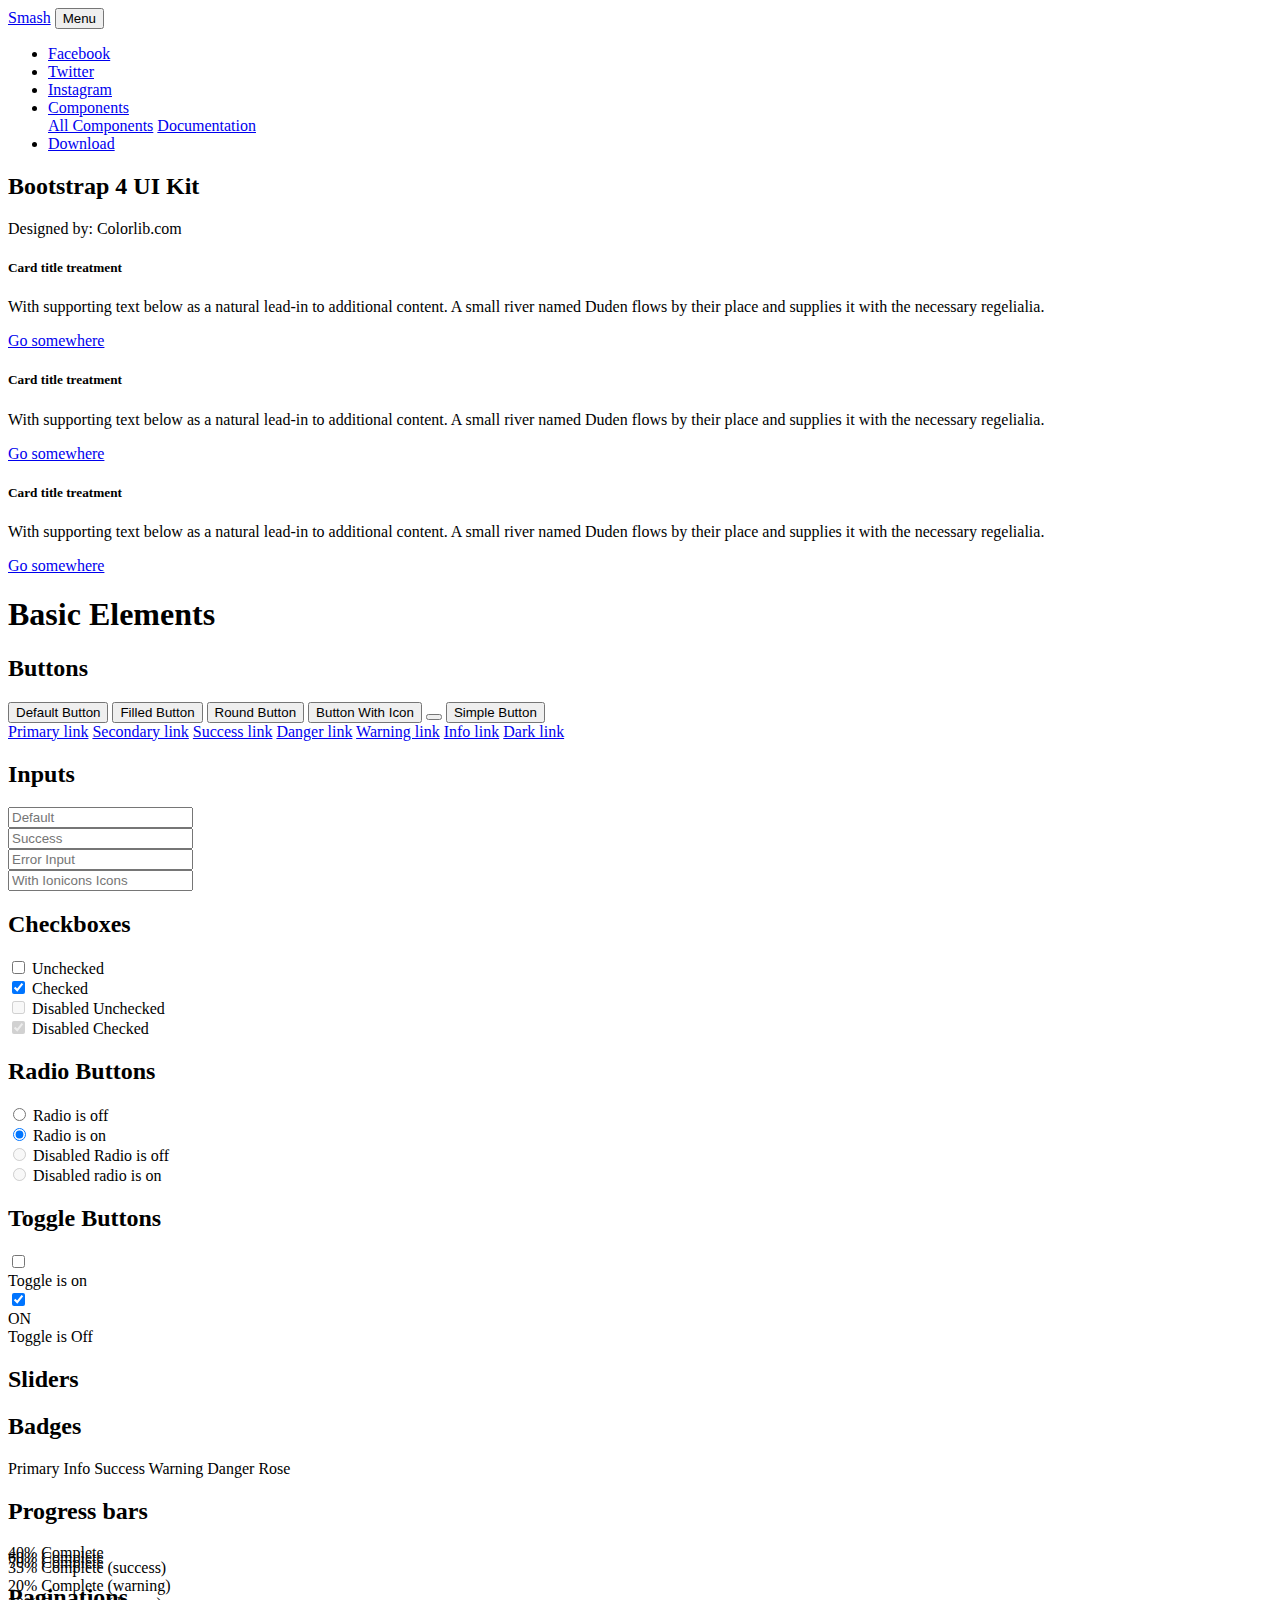
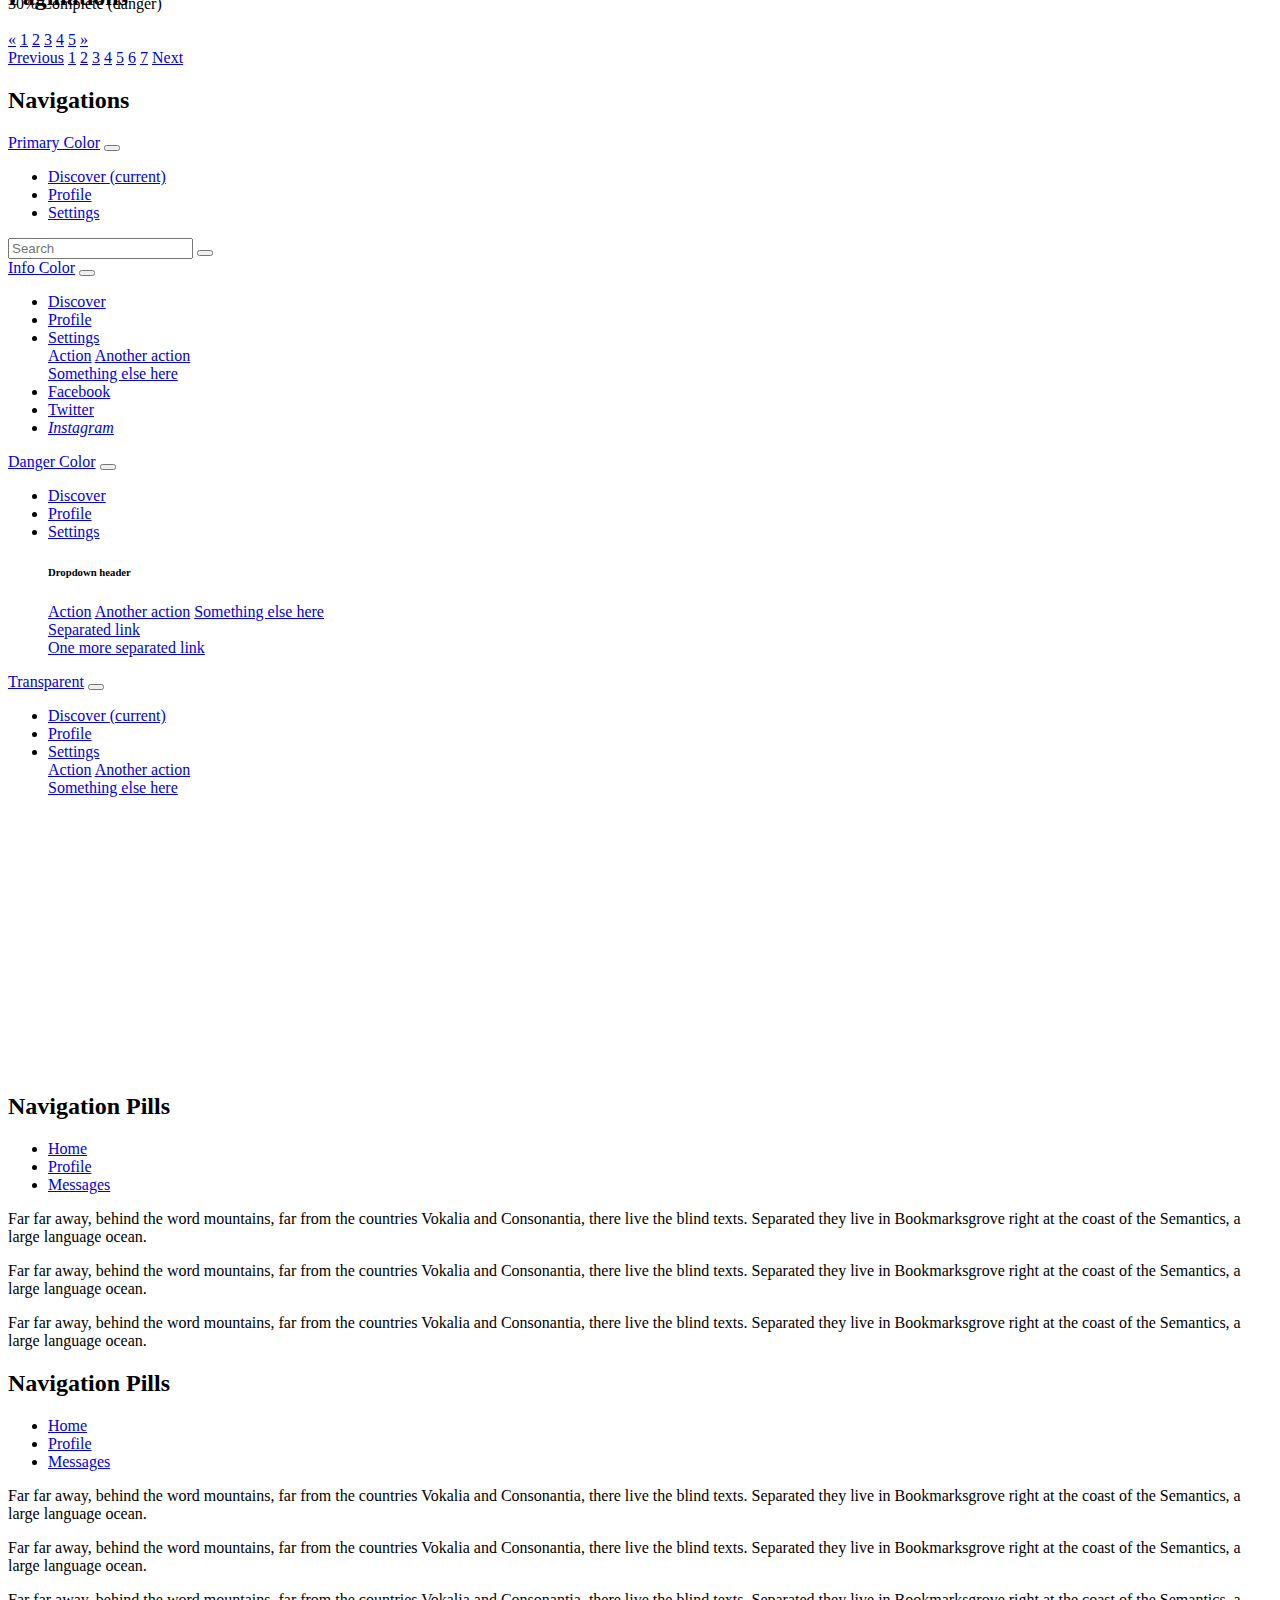
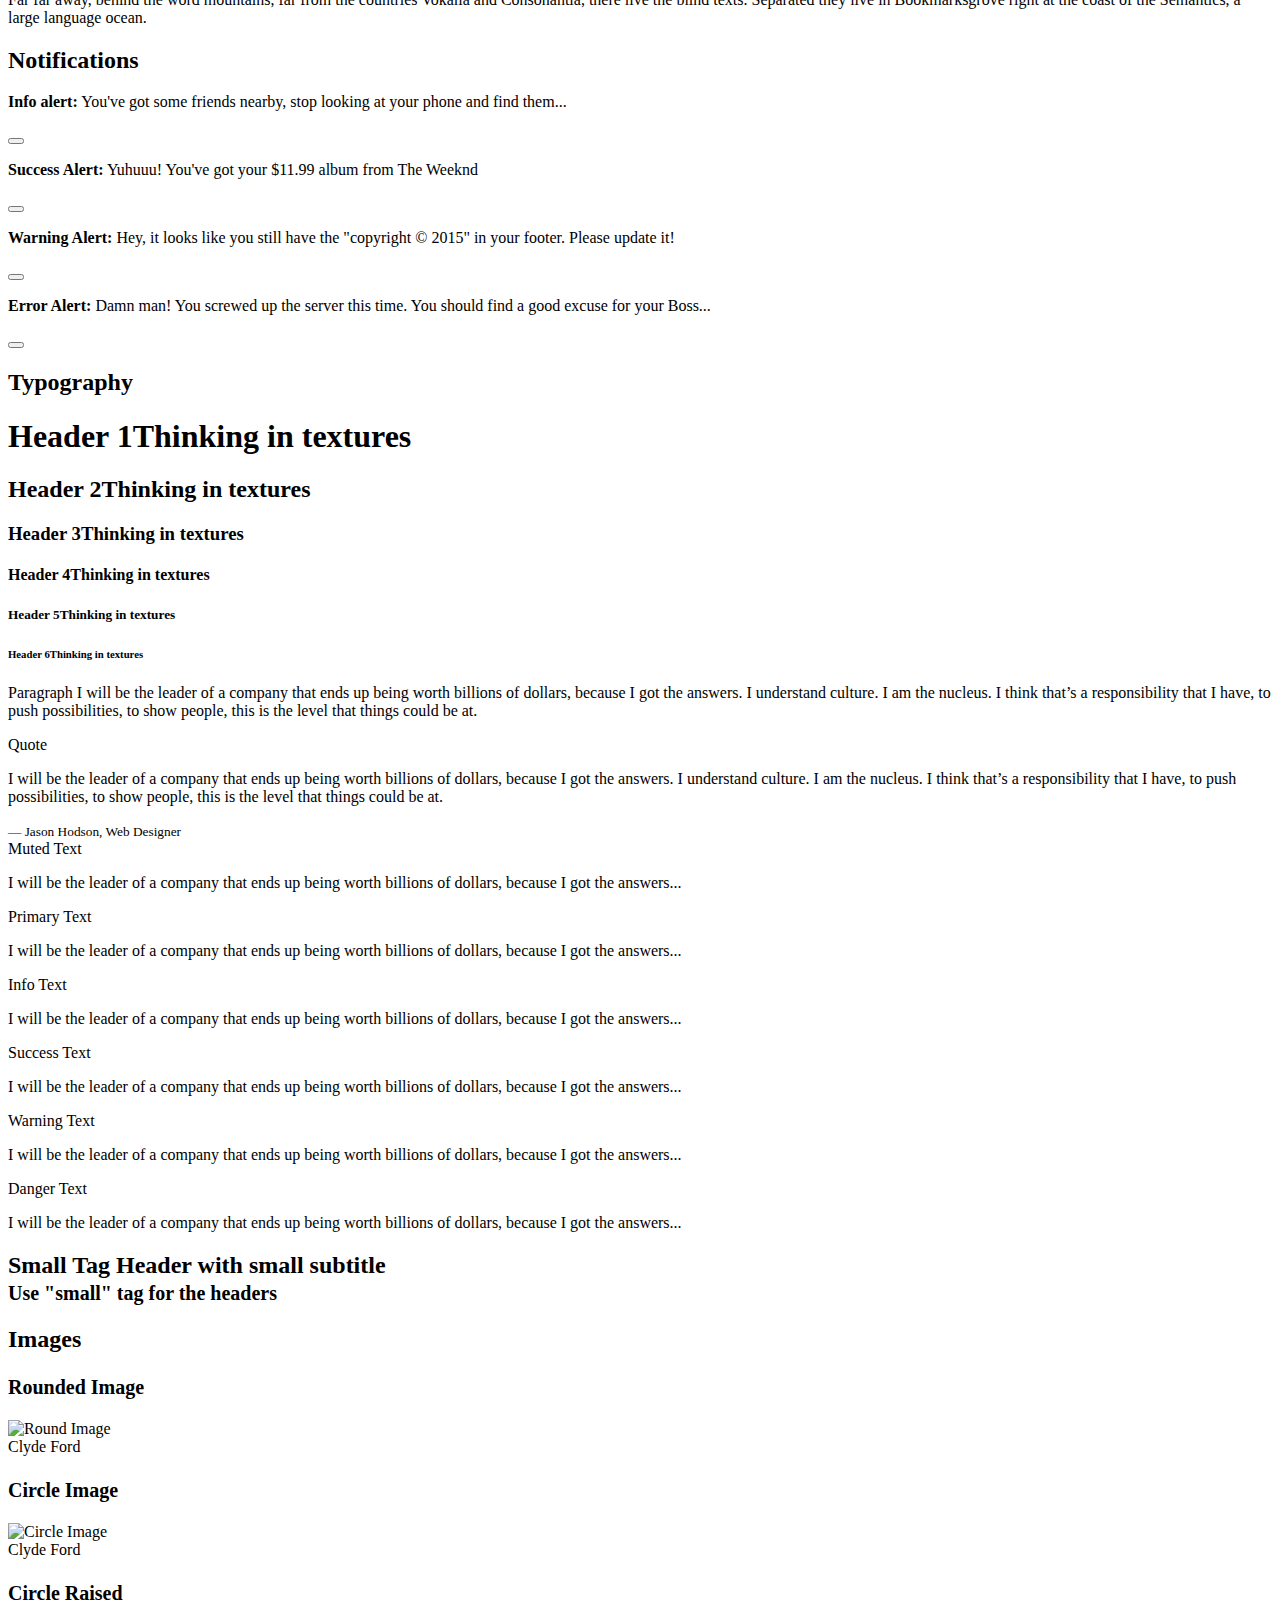
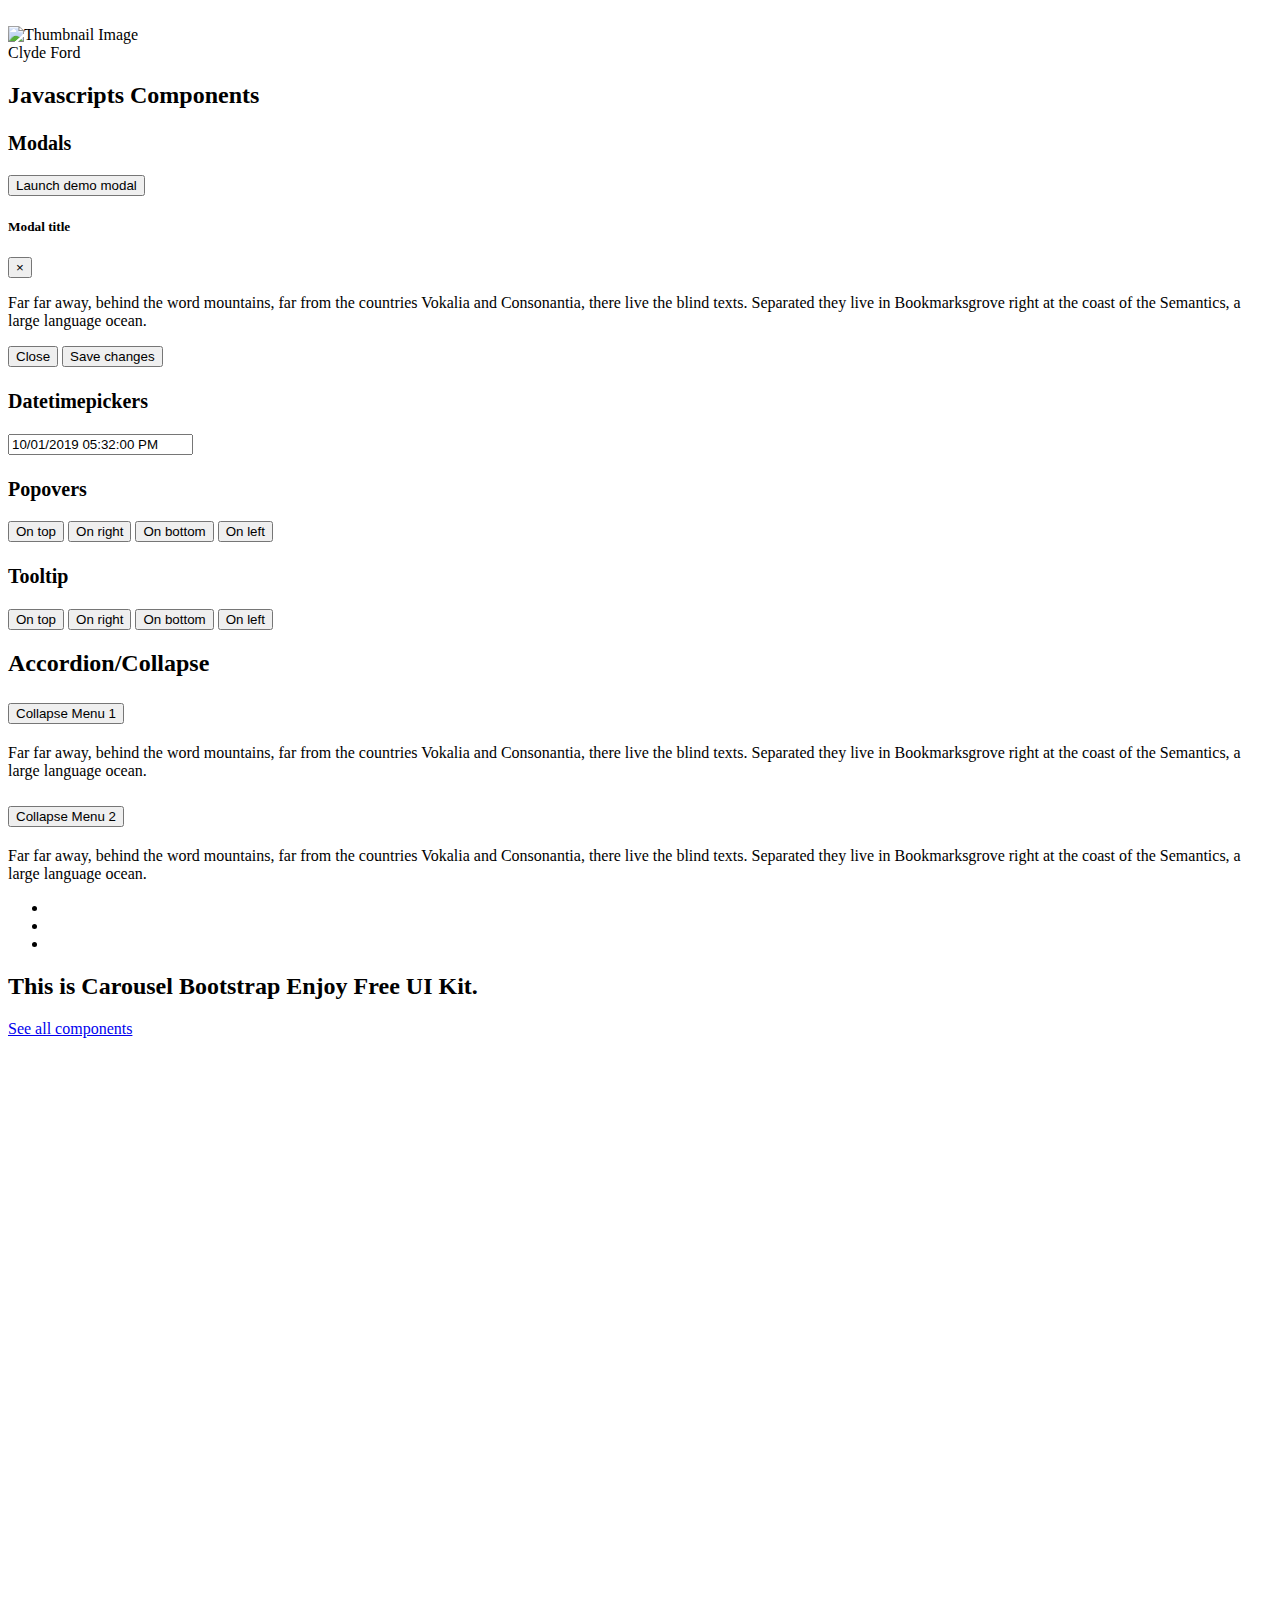
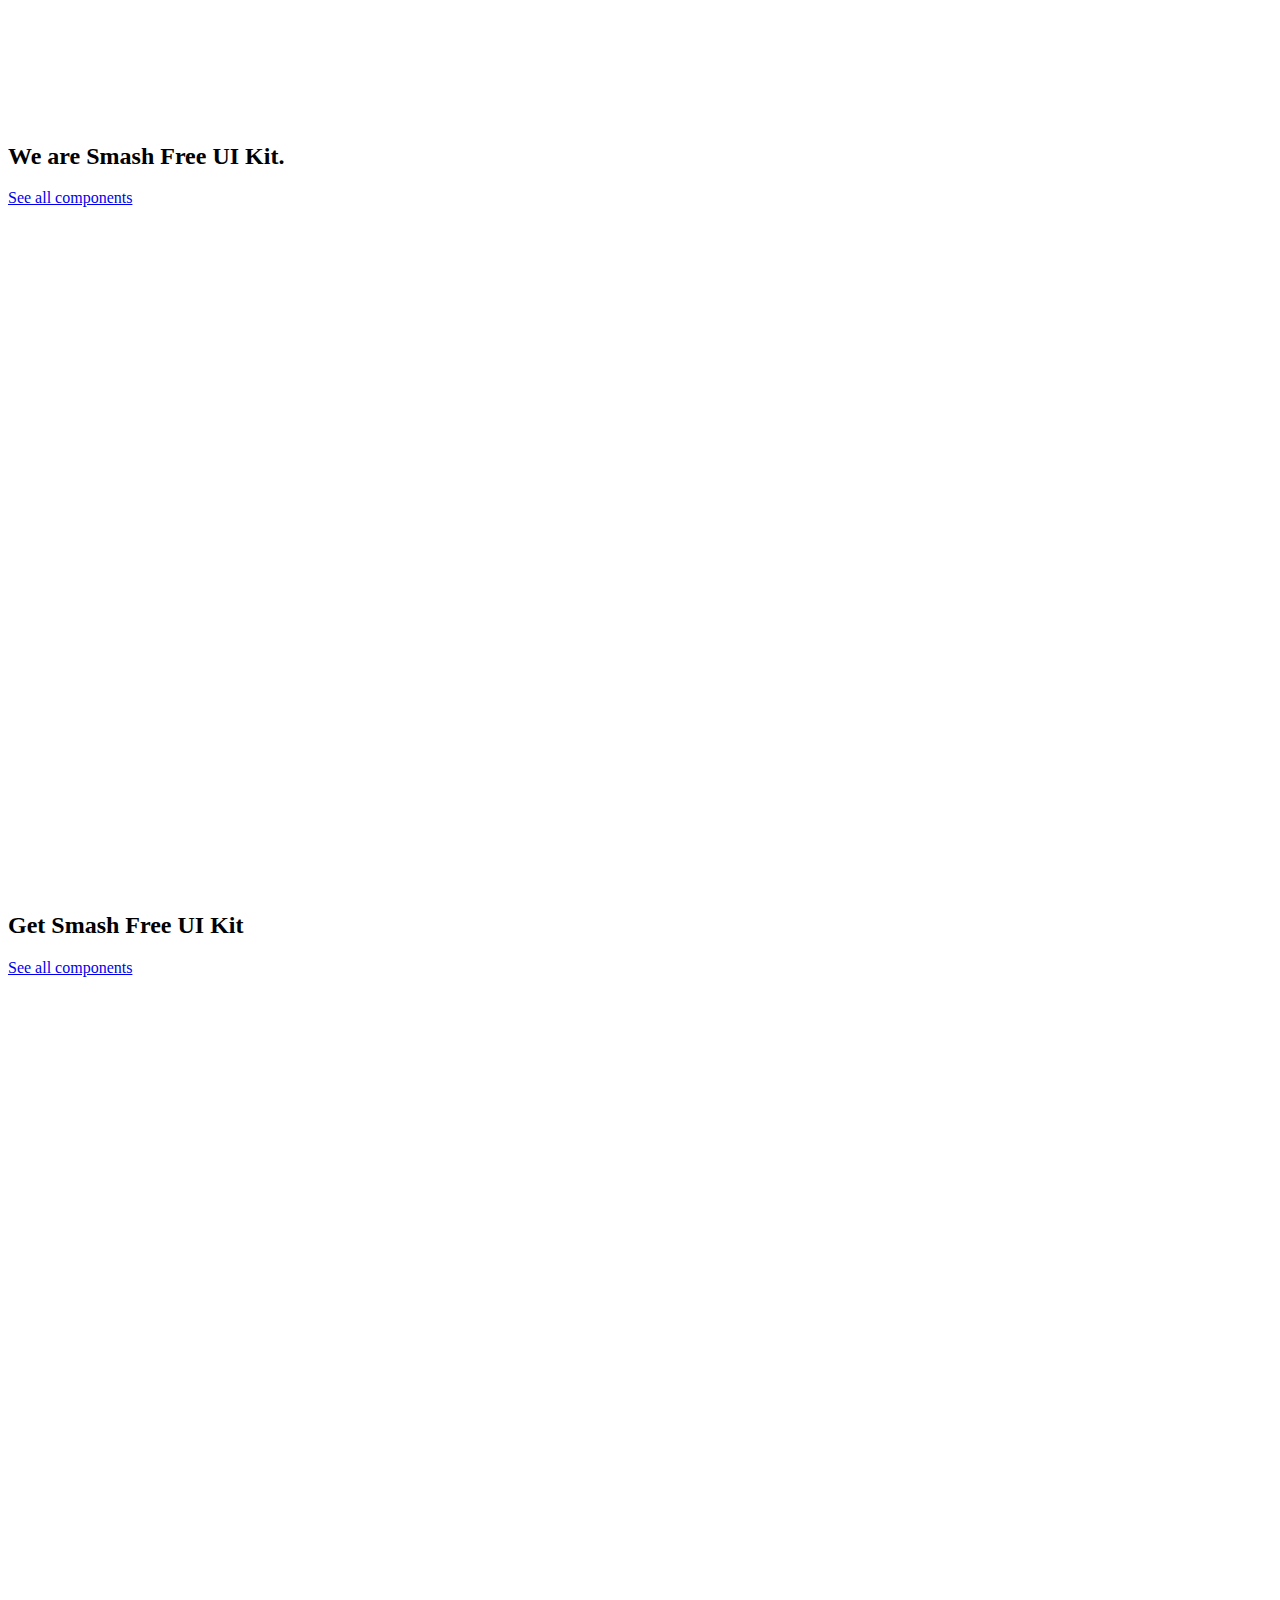
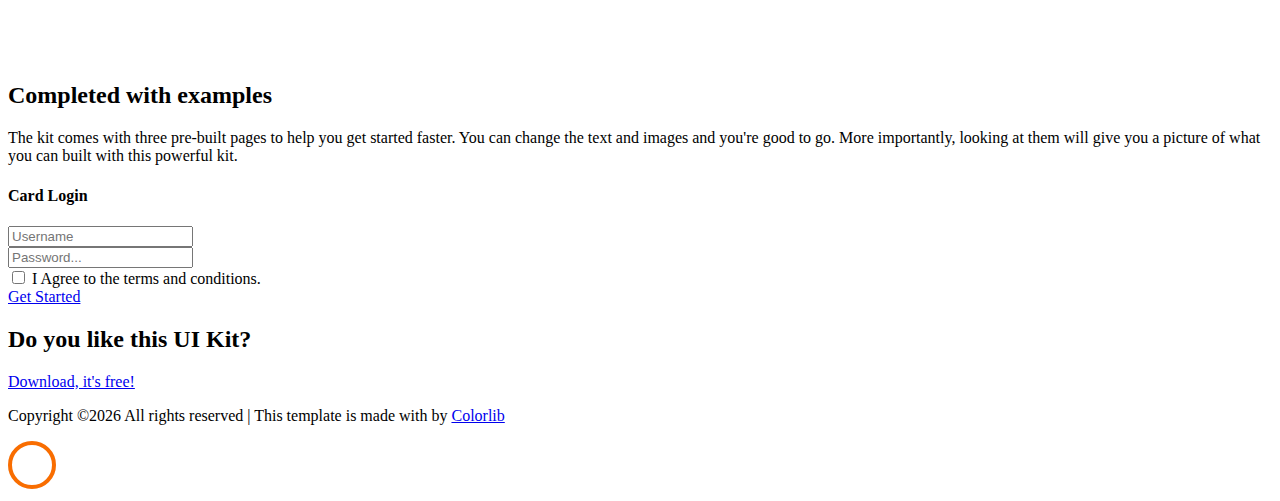
==== index.html @ 7264ae9e "Add files via upload" ====
<!DOCTYPE html>
<html lang="en">
  <head>
    <title>Smash - Free Bootstrap 4 Template by Colorlib</title>
    <meta charset="utf-8">
    <meta name="viewport" content="width=device-width, initial-scale=1, shrink-to-fit=no">
    
    <link href="https://fonts.googleapis.com/css?family=Open+Sans:300,400,600,700&display=swap" rel="stylesheet">

    <link rel="stylesheet" href="css/open-iconic-bootstrap.min.css">
    <link rel="stylesheet" href="css/animate.css">
    
    <link rel="stylesheet" href="css/owl.carousel.min.css">
    <link rel="stylesheet" href="css/owl.theme.default.min.css">
    <link rel="stylesheet" href="css/magnific-popup.css">

    <link rel="stylesheet" href="css/aos.css">

    <link rel="stylesheet" href="css/ionicons.min.css">
		
		<link rel="stylesheet" href="css/bootstrap-datetimepicker.min.css">
		<link rel="stylesheet" href="css/nouislider.css">

    
    <link rel="stylesheet" href="css/flaticon.css">
    <link rel="stylesheet" href="css/icomoon.css">
    <link rel="stylesheet" href="css/style.css">
  </head>
  <body>
		
  <div class="main-section">

		<nav class="navbar navbar-expand-lg navbar-dark ftco_navbar bg-dark ftco-navbar-light" id="ftco-navbar">
	    <div class="container">
	      <a class="navbar-brand" href="index.html">Smash</a>
	      <button class="navbar-toggler" type="button" data-toggle="collapse" data-target="#ftco-nav" aria-controls="ftco-nav" aria-expanded="false" aria-label="Toggle navigation">
	        <span class="oi oi-menu"></span> Menu
	      </button>
	      <div class="collapse navbar-collapse" id="ftco-nav">
	        <ul class="navbar-nav ml-auto">
	        	<li class="nav-item"><a href="#" class="nav-link icon d-flex align-items-center"><i class="ion-logo-facebook"></i><span class="d-lg-none ml-2">Facebook</span></a></li>
	          <li class="nav-item"><a href="#" class="nav-link icon d-flex align-items-center"><i class="ion-logo-twitter"></i><span class="d-lg-none ml-2">Twitter</span></a></li>
	          <li class="nav-item"><a href="#" class="nav-link icon d-flex align-items-center"><i class="ion-logo-instagram"></i><span class="d-lg-none ml-2">Instagram</span></a></li>
	        	<li class="dropdown nav-item">
              <a href="#" class="dropdown-toggle nav-link icon d-flex align-items-center" data-toggle="dropdown">
                <i class="ion-ios-apps mr-2"></i>
                Components
                <b class="caret"></b>
              </a>
              <div class="dropdown-menu dropdown-menu-left">
                <a href="#" class="dropdown-item"><i class="ion-ios-apps mr-2"></i> All Components</a>
                <a href="#" class="dropdown-item"><i class="ion-ios-document mr-2"></i> Documentation</a>
              </div>
            </li>
	          <li class="nav-item cta"><a href="#" class="nav-link icon d-flex align-items-center"><i class="ion-ios-cloud-download mr-2"></i> Download</a></li>
	        </ul>
	      </div>
		  </div>
	  </nav>
    <!-- END nav -->

  	<section class="hero-wrap" style="background-image: url(images/bg_1.jpg);" data-stellar-background-ratio="0.5">
  		<div class="overlay"></div>
  		<div class="container">
  			<div class="row description align-items-center justify-content-center">
  				<div class="col-md-8 text-center">
  					<div class="text">
  						<h2 class="mb-5">Bootstrap 4 UI Kit</h2>
  						<div class="designed d-inline-block">
  							<d class="d-flex align-items-center">
	  							<div class="img" style="background-image: url(images/person.jpg);"></div>
	  							<div class="ml-3"><p class="mb-0">Designed by: <span>Colorlib.com</span></p></div>
  							</d>
  						</div>
  					</div>
  				</div>
  			</div>
  		</div>
  	</section>

  	<section class="ftco-section bg-light" id="cards">
			<div class="container card-styles">
				<div class="row">
					<div class="col-md-4">
						<div class="card">
							<div class="icon-wrap px-4 pt-4">
								<div class="icon d-flex justify-content-center align-items-center bg-info rounded-circle">
									<span class="ion-logo-ionic text-light"></span>
								</div>
							</div>
						  <div class="card-body pb-5 px-4">
						    <h5 class="card-title">Card title treatment</h5>
						    <p class="card-text">With supporting text below as a natural lead-in to additional content. A small river named Duden flows by their place and supplies it with the necessary regelialia.</p>
						    <a href="#" class="btn btn-info">Go somewhere</a>
						  </div>
						</div>
					</div>
					<div class="col-md-4">
						<div class="card">
							<div class="icon-wrap px-4 pt-4">
								<div class="icon d-flex justify-content-center align-items-center bg-success rounded-circle">
									<span class="ion-logo-ionic text-light"></span>
								</div>
							</div>
						  <div class="card-body pb-5 px-4">
						    <h5 class="card-title">Card title treatment</h5>
						    <p class="card-text">With supporting text below as a natural lead-in to additional content. A small river named Duden flows by their place and supplies it with the necessary regelialia.</p>
						    <a href="#" class="btn btn-success">Go somewhere</a>
						  </div>
						</div>
					</div>
					<div class="col-md-4">
						<div class="card">
							<div class="icon-wrap px-4 pt-4">
								<div class="icon d-flex justify-content-center align-items-center bg-warning rounded-circle">
									<span class="ion-logo-ionic text-light"></span>
								</div>
							</div>
						  <div class="card-body pb-5 px-4">
						    <h5 class="card-title">Card title treatment</h5>
						    <p class="card-text">With supporting text below as a natural lead-in to additional content. A small river named Duden flows by their place and supplies it with the necessary regelialia.</p>
						    <a href="#" class="btn btn-warning">Go somewhere</a>
						  </div>
						</div>
					</div>
				</div>
			</div>
	  </section>
	  <!-- - - - - -end- - - - -  -->

		<section class="ftco-section goto-here pb-0">
	  	<div class="container">
	  		<div class="row">
	  			<div class="col-md-12 heading-title">
	          <h1>Basic Elements</h1>
	        </div>
	  		</div>
	  	</div>
  	</section>

		<section class="ftco-section" id="buttons">
			<div class="container">
				<div class="row">
					<div class="col-md-12">
						<h2 class="heading-section mb-4">Buttons</h2>
					</div>
					<div class="col-md-12 mb-5">
						<button type="button" class="btn btn-outline-primary">Default Button</button>
            <button type="button" class="btn btn-primary">Filled Button</button>
            <button type="button" class="btn btn-outline-primary btn-round">Round Button</button>
            <button type="button" class="btn btn-primary btn-round">
              <i class="ion-ios-heart"></i> Button With Icon
            </button>
            <button type="button" class="btn btn-primary btn-fab btn-round">
              <i class="ion-ios-heart"></i>
            </button>
            <button type="button" class="btn btn-link">Simple Button</button>
					</div>
					<div class="col-md-12">
            <a href="#" class="btn btn-primary btn-link" role="button">Primary link</a>
            <a href="#" class="btn btn-secondary btn-link" role="button">Secondary link</a>
            <a href="#" class="btn btn-success btn-link" role="button">Success link</a>
						<a href="#" class="btn btn-danger btn-link" role="button">Danger link</a>
						<a href="#" class="btn btn-warning btn-link" role="button">Warning link</a>
						<a href="#" class="btn btn-info btn-link" role="button">Info link</a>
						<a href="#" class="btn btn-dark btn-link" role="button">Dark link</a>
					</div>
				</div>
			</div>
	  </section>
	  <!-- - - - - -end- - - - -  -->

	  <section class="ftco-section" id="inputs">
			<div class="container">
				<div class="row">
					<div class="col-md-12">
						<h2 class="heading-section mb-4">Inputs</h2>
					</div>
				</div>
				<div class="row">
					<div class="col-md-3">
            <div class="form-group has-default">
              <input type="text" class="form-control" placeholder="Default">
            </div>
          </div>
          <div class="col-md-3">
            <div class="form-group has-success">
              <input type="text" class="form-control" id="exampleInput2" placeholder="Success" required> 
              <span class="icon success">
                <i class="ion-ios-checkmark"></i>
              </span>
            </div>
          </div>
          <div class="col-md-3">
            <div class="form-group has-danger">
              <input type="text" class="form-control" id="exampleInput3" placeholder="Error Input" required>
              <span class="icon clear">
                <i class="ion-ios-close"></i>
              </span>
            </div>
          </div>
          <div class="col-md-3">
            <div class="form-group">
              <div class="input-group">
                <input type="text" class="form-control border-right-0" placeholder="With Ionicons Icons">
                <div class="input-group-prepend">
                  <span class="input-group-text border-left-0 rounded-right">
                    <i class="ion-logo-ionic"></i>
                  </span>
                </div>
              </div>
            </div>
          </div>
				</div>
			</div>
	  </section>
	  <!-- - - - - -end- - - - -  -->

	  <section class="ftco-section" id="checkRadios">
			<div class="container">
				<div class="row">
					<div class="col-md-4">
						<h2 class="heading-section mb-4">Checkboxes</h2>
						<div class="form-check">
	            <label class="custom-control fill-checkbox">
								<input type="checkbox" class="fill-control-input">
								<span class="fill-control-indicator"></span>
								<span class="fill-control-description">Unchecked</span>
							</label>
	          </div>
						<div class="form-check">
							<label class="custom-control fill-checkbox">
								<input type="checkbox" class="fill-control-input" checked>
								<span class="fill-control-indicator"></span>
								<span class="fill-control-description">Checked</span>
							</label>
            </div>
						<div class="form-check disabled">
							<label class="custom-control fill-checkbox">
								<input type="checkbox" class="fill-control-input" disabled>
								<span class="fill-control-indicator"></span>
								<span class="fill-control-description">Disabled Unchecked</span>
							</label>
	          </div>
						<div class="form-check disabled">
							<label class="custom-control fill-checkbox">
								<input type="checkbox" class="fill-control-input" checked disabled>
								<span class="fill-control-indicator"></span>
								<span class="fill-control-description">Disabled Checked</span>
							</label>
            </div>
					</div>

					<div class="col-md-4">
						<h2 class="heading-section mb-4">Radio Buttons</h2>
						<div class="form-radio">
			        <div class="radio">
			      		<label>
			      			<input type="radio" name="radio-input">
			      			<span class="checkmark"></span>
			      			<span class="fill-control-description">Radio is off</span>
			      		</label>
			        </div>
			      </div>
			      <div class="form-radio">
			        <div class="radio">
			      		<label>
			      			<input type="radio" name="radio-input" checked>
			      			<span class="checkmark"></span>
			      			<span class="fill-control-description">Radio is on</span>
			      		</label>
			        </div>
			      </div>
			      <div class="form-radio disabled">
			        <div class="radio">
			      		<label>
			      			<input type="radio" name="radio-input" disabled>
			      			<span class="checkmark"></span>
			      			<span class="fill-control-description">Disabled Radio is off</span>
			      		</label>
			        </div>
			      </div>
			      <div class="form-radio disabled">
			        <div class="radio">
			      		<label>
			      			<input type="radio" name="radio-input" disabled>
			      			<span class="checkmark disabled"></span>
			      			<span class="fill-control-description">Disabled radio is on</span>
			      		</label>
			        </div>
			      </div>
					</div>

					<div class="col-md-4">
						<h2 class="heading-section mb-4">Toggle Buttons</h2>
				    <div class="toggle-button-cover">
				      <div class="button-cover d-flex align-items-center">
				        <div class="button r" id="button-1">
				          <input type="checkbox" class="checkbox">
				          <div class="knobs"></div>
				          <div class="layer"></div>
				        </div>
				        <div class="ml-2"><span class="ios-switch-control-description">Toggle is on</span></div>
				      </div>
				    </div>
				    <div class="toggle-button-cover">
				      <div class="button-cover d-flex align-items-center">
				        <div class="button r" id="button-10">
				          <input type="checkbox" class="checkbox" checked>
				          <div class="knobs">
				            <span>ON</span>
				          </div>
				          <div class="layer"></div>
				        </div>
				        <div class="ml-2"><span class="ios-switch-control-description">Toggle is Off</span></div>
				      </div>
				    </div>
					</div>
				</div>
			</div>
	  </section>
	  <!-- - - - - -end- - - - -  -->

	  <section class="ftco-section">
			<div class="container">
				<div class="row">
					<div class="col-lg-6">
					  <h2 class="heading-section mb-4">Sliders</h2>
					  <div id="slider-2" class="no-uicustom mb-4"></div>
            <div id="slider" class="no-uicustom"></div>
					</div>
					<div class="col-lg-6">
						<h2 class="heading-section mb-4">Badges</h2>
            <span class="badge badge-pill badge-primary p-2 px-3">Primary</span>
            <span class="badge badge-pill badge-info p-2 px-3">Info</span>
            <span class="badge badge-pill badge-success p-2 px-3">Success</span>
            <span class="badge badge-pill badge-warning p-2 px-3">Warning</span>
            <span class="badge badge-pill badge-danger p-2 px-3">Danger</span>
            <span class="badge badge-pill badge-rose p-2 px-3">Rose</span>
					</div>
				</div>
			</div>
	  </section>
	  <!-- - - - - -end- - - - -  -->

	  <section class="ftco-section">
			<div class="container">
				<div class="row">
					<div class="col-md-6">
						<h2 class="heading-section mb-4">Progress bars</h2>
						<div class="progress mb-4" style="height: 5px;">
              <div class="progress-bar progress-bar-striped" role="progressbar" aria-valuenow="60" aria-valuemin="0" aria-valuemax="100" style="width: 40%;">
                <span class="sr-only">40% Complete</span>
              </div>
            </div>
            <div class="progress mb-4" style="height: 5px;">
              <div class="progress-bar progress-bar-striped bg-info" role="progressbar" aria-valuenow="60" aria-valuemin="0" aria-valuemax="100" style="width: 60%;">
                <span class="sr-only">60% Complete</span>
              </div>
            </div>
            <div class="progress mb-4" style="height: 5px;">
              <div class="progress-bar progress-bar-striped bg-warning" role="progressbar" aria-valuenow="60" aria-valuemin="0" aria-valuemax="100" style="width: 70%;">
                <span class="sr-only">70% Complete</span>
              </div>
            </div>
            <div class="progress mb-4" style="height: 5px;">
              <div class="progress-bar progress-bar-striped bg-success" style="width: 35%">
                <span class="sr-only">35% Complete (success)</span>
              </div>
              <div class="progress-bar progress-bar-striped bg-warning" style="width: 20%">
                <span class="sr-only">20% Complete (warning)</span>
              </div>
              <div class="progress-bar bg-danger" style="width: 30%">
                <span class="sr-only">30% Complete (danger)</span>
              </div>
            </div>
					</div>
					<div class="col-md-6">
						<h2 class="heading-section mb-5">Paginations</h2>
						<div class="pagination pagination-1 mb-4">
					  	<a href="#">&laquo;</a>
              <a class="active" href="#">1</a>
              <a href="#">2</a>
              <a href="#">3</a>
              <a href="#">4</a>
              <a href="#">5</a>
              <a href="#">&raquo;</a>
					  </div>
					  <div class="pagination pagination-2">
					  	<a href="#" class="pageitem">Previous</a>
              <a href="#">1</a>
              <a href="#" class="active">2</a>
              <a href="#">3</a>
              <a href="#">4</a>
              <a href="#">5</a>
              <a href="#">6</a>
              <a href="#">7</a>
              <a href="#" class="pageitem">Next</a>
					  </div>
					</div>
				</div>
			</div>
	  </section>
	  <!-- - - - - -end- - - - -  -->

	  <section class="ftco-section ftco-no-pb ftco-no-pt" id="navigations">
	  	<div class="container">
				<div class="row">
					<div class="col-md-12">
						<h2 class="heading-section mb-4">Navigations</h2>
					</div>
				</div>
			</div>
	  	<div class="px-0 bg-primary navbar-wrap mb-2">
	  		<div class="container">
					<div class="row">
						<div class="col-md-12">
							<nav class="navbar px-0 navbar-expand-lg navbar-light">
							  <a class="navbar-brand" href="#">Primary Color</a>
							  <button class="navbar-toggler" type="button" data-toggle="collapse" data-target="#navbarsExample03" aria-controls="navbarsExample03" aria-expanded="false" aria-label="Toggle navigation">
							    <span class="oi oi-menu"></span>
							  </button>

							  <div class="collapse navbar-collapse" id="navbarsExample03">
							    <ul class="navbar-nav m-auto">
							      <li class="nav-item d-flex active">
							        <a class="nav-link d-flex align-items-center" href="#">Discover <span class="sr-only">(current)</span></a>
							      </li>
							      <li class="nav-item d-flex">
							        <a class="nav-link d-flex align-items-center" href="#">Profile</a>
							      </li>
							      <li class="nav-item d-flex">
							        <a class="nav-link d-flex align-items-center" href="#">Settings</a>
							      </li>
							    </ul>
							    <form class="form-inline my-2 my-lg-0">
							      <input class="form-control mr-sm-2" type="search" placeholder="Search" aria-label="Search">
							      <button class="btn btn-white btn-round my-2 my-sm-0" type="submit"><i class="ion-ios-search"></i></button>
							    </form>
							  </div>
							</nav>
						</div>
					</div>
				</div>
			</div>

			<div class="px-0 bg-info navbar-wrap mb-2">
				<div class="container">
					<div class="row">
						<div class="col-md-12">
							<nav class="navbar px-0 navbar-expand-lg navbar-light">
							  <a class="navbar-brand" href="#">Info Color</a>
							  <button class="navbar-toggler" type="button" data-toggle="collapse" data-target="#navbarsExample05" aria-controls="navbarsExample05" aria-expanded="false" aria-label="Toggle navigation">
							    <span class="oi oi-menu"></span>
							  </button>

							  <div class="collapse navbar-collapse" id="navbarsExample05">
							    <ul class="navbar-nav ml-auto">
							      <li class="nav-item d-flex active">
							        <a class="nav-link d-flex align-items-center" href="#">Discover</a>
							      </li>
							      <li class="nav-item d-flex">
							        <a class="nav-link d-flex align-items-center" href="#">Profile</a>
							      </li>
							      <li class="nav-item d-flex dropdown">
							        <a class="nav-link d-flex align-items-center dropdown-toggle" href="#" id="navbarDropdown" role="button" data-toggle="dropdown" aria-haspopup="true" aria-expanded="false">
							          Settings
							        </a>
							        <div class="dropdown-menu" aria-labelledby="navbarDropdown">
							          <a class="dropdown-item" href="#">Action</a>
							          <a class="dropdown-item" href="#">Another action</a>
							          <div class="dropdown-divider"></div>
							          <a class="dropdown-item" href="#">Something else here</a>
							        </div>
							      </li>
							      <li class="nav-item d-flex">
							        <a href="#" class="nav-link d-flex align-items-center icon"><i class="ion-logo-facebook"></i><span class="d-lg-none ml-2">Facebook</span></a>
							      </li>
							      <li class="nav-item d-flex">
							        <a href="#" class="nav-link d-flex align-items-center icon"><i class="ion-logo-twitter"></i><span class="d-lg-none ml-2">Twitter</span></a>
							      </li>
							      <li class="nav-item d-flex">
							        <a href="#" class="nav-link d-flex align-items-center icon"><i class="ion-logo-instagram"><span class="d-lg-none ml-2">Instagram</span></i></a>
							      </li>
							    </ul>
							  </div>
							</nav>
						</div>
					</div>
				</div>
			</div>

			<div class="px-0 bg-warning navbar-wrap mb-2">
				<div class="container">
					<div class="row">
						<div class="col-md-12">
							<nav class="navbar px-0 navbar-expand-lg navbar-light">
							  <a class="navbar-brand" href="#">Danger Color</a>
							  <button class="navbar-toggler" type="button" data-toggle="collapse" data-target="#navbarsExample06" aria-controls="navbarsExample06" aria-expanded="false" aria-label="Toggle navigation">
							    <span class="oi oi-menu"></span>
							  </button>

							  <div class="collapse navbar-collapse" id="navbarsExample06">
							    <ul class="navbar-nav ml-auto">
							      <li class="nav-item d-flex active">
							        <a href="#" class="nav-link d-flex align-items-center icon"><i class="ion-ios-compass"></i><span class="d-lg-none ml-2">Discover</span></a>
							      </li>
							      <li class="nav-item d-flex">
							        <a href="#" class="nav-link d-flex align-items-center icon"><i class="ion-ios-contact"></i><span class="d-lg-none ml-2">Profile</span></a>
							      </li>
							      <li class="dropdown nav-item d-flex">
	                    <a href="#" class="dropdown-toggle nav-link d-flex align-items-center icon" data-toggle="dropdown">
	                      <i class="ion-ios-settings"></i>
	                      <span class="d-lg-none ml-2">Settings</span>
	                      <b class="caret"></b>
	                    </a>
	                    <div class="dropdown-menu dropdown-menu-right">
	                      <h6 class="dropdown-header">Dropdown header</h6>
	                      <a href="#" class="dropdown-item">Action</a>
	                      <a href="#" class="dropdown-item">Another action</a>
	                      <a href="#" class="dropdown-item">Something else here</a>
	                      <div class="dropdown-divider"></div>
	                      <a href="#" class="dropdown-item">Separated link</a>
	                      <div class="dropdown-divider"></div>
	                      <a href="#" class="dropdown-item">One more separated link</a>
	                    </div>
	                  </li>
							    </ul>
							  </div>
							</nav>
						</div>
					</div>
				</div>
			</div>

			<div class="navbar-transparent px-md-0 img pb-md-5 navbar-wrap bg-transparent" style="background-image: url(images/bg_1.jpg); height: 400px;" data-stellar-background-ratio="0.5">
				<div class="overlay"></div>
				<div class="container">
					<div class="row pt-md-4 pb-md-5">
						<div class="col-md-12">
							<nav class="navbar px-0 navbar-expand-lg navbar-light">
							  <a class="navbar-brand" href="#">Transparent</a>
							  <button class="navbar-toggler" type="button" data-toggle="collapse" data-target="#navbarsExample09" aria-controls="navbarsExample09" aria-expanded="false" aria-label="Toggle navigation">
							    <span class="oi oi-menu"></span>
							  </button>

							  <div class="collapse navbar-collapse" id="navbarsExample09">
							    <ul class="navbar-nav ml-auto">
							      <li class="nav-item d-flex active">
							        <a class="nav-link d-flex align-items-center" href="#">Discover <span class="sr-only">(current)</span></a>
							      </li>
							      <li class="nav-item d-flex">
							        <a class="nav-link d-flex align-items-center" href="#">Profile</a>
							      </li>
							      <li class="nav-item d-flex dropdown">
							        <a class="nav-link d-flex align-items-center dropdown-toggle" href="#" id="navbarDropdown" role="button" data-toggle="dropdown" aria-haspopup="true" aria-expanded="false">
							          Settings
							        </a>
							        <div class="dropdown-menu dropdown-menu-right" aria-labelledby="navbarDropdown">
							          <a class="dropdown-item" href="#">Action</a>
							          <a class="dropdown-item" href="#">Another action</a>
							          <div class="dropdown-divider"></div>
							          <a class="dropdown-item" href="#">Something else here</a>
							        </div>
							      </li>
							    </ul>
							  </div>
							</nav>
						</div>
					</div>
				</div>
			</div>
	  </section>
		<!-- - - - - -end- - - - -  -->

	  <section class="ftco-section ftco-section-2 bg-light" id="navigationTabs">
			<div class="container">
				<div class="row">
					<div class="col-lg-6 mb-5 mb-md-0">
						<h2 class="heading-section mb-3">Navigation Pills</h2>
						<div class="row no-gutters tabulation">
							<div class="col-md-4">
								<ul class="nav nav-pills nav-fill d-md-flex d-block">
								  <li class="nav-item text-left">
								    <a class="nav-link active py-3" data-toggle="tab" href="#home"><span class="ion-ios-home mr-2"></span> Home</a>
								  </li>
								  <li class="nav-item text-left">
								    <a class="nav-link py-3" data-toggle="tab" href="#menu1"><span class="ion-ios-person mr-2"></span> Profile</a>
								  </li>
								  <li class="nav-item text-left">
								    <a class="nav-link py-3" data-toggle="tab" href="#menu2"><span class="ion-ios-mail mr-2"></span> Messages</a>
								  </li>
								</ul>
							</div>
							<div class="col-md-8">
								<div class="tab-content rounded">
								  <div class="tab-pane container p-4 active" id="home">
								  	<p>Far far away, behind the word mountains, far from the countries Vokalia and Consonantia, there live the blind texts. Separated they live in Bookmarksgrove right at the coast of the Semantics, a large language ocean.</p>
								  </div>
								  <div class="tab-pane container p-4 fade" id="menu1">
								  	<p>Far far away, behind the word mountains, far from the countries Vokalia and Consonantia, there live the blind texts. Separated they live in Bookmarksgrove right at the coast of the Semantics, a large language ocean.</p>
								  </div>
								  <div class="tab-pane container p-4 fade" id="menu2">
								  	<p>Far far away, behind the word mountains, far from the countries Vokalia and Consonantia, there live the blind texts. Separated they live in Bookmarksgrove right at the coast of the Semantics, a large language ocean.</p>
								  </div>
								</div>
							</div>
						</div>
					</div>
					<div class="col-lg-6 mb-5 mb-md-0">
						<h2 class="heading-section mb-3">Navigation Pills</h2>
						<div class="tabulation-2">
							<ul class="nav nav-pills nav-fill d-md-flex d-block">
							  <li class="nav-item">
							    <a class="nav-link py-3" data-toggle="tab" href="#home1"><span class="ion-ios-home mr-2"></span> Home</a>
							  </li>
							  <li class="nav-item px-lg-2">
							    <a class="nav-link active py-3" data-toggle="tab" href="#home2"><span class="ion-ios-person mr-2"></span> Profile</a>
							  </li>
							  <li class="nav-item">
							    <a class="nav-link py-3" data-toggle="tab" href="#home3"><span class="ion-ios-mail mr-2"></span> Messages</a>
							  </li>
							</ul>
							<div class="tab-content rounded mt-2">
							  <div class="tab-pane container p-4 active" id="home1">
							  	<p>Far far away, behind the word mountains, far from the countries Vokalia and Consonantia, there live the blind texts. Separated they live in Bookmarksgrove right at the coast of the Semantics, a large language ocean.</p>
							  </div>
							  <div class="tab-pane container p-4 fade" id="home2">
							  	<p>Far far away, behind the word mountains, far from the countries Vokalia and Consonantia, there live the blind texts. Separated they live in Bookmarksgrove right at the coast of the Semantics, a large language ocean.</p>
							  </div>
							  <div class="tab-pane container p-4 fade" id="home3">
							  	<p>Far far away, behind the word mountains, far from the countries Vokalia and Consonantia, there live the blind texts. Separated they live in Bookmarksgrove right at the coast of the Semantics, a large language ocean.</p>
							  </div>
							</div>
						</div>
					</div>
				</div>
			</div>
	  </section>
	  <!-- - - - - -end- - - - -  -->

	  <section class="ftco-section" id="notifications">
			<div class="container">
				<div class="row">
					<div class="col-md-12">
						<h2 class="heading-section mb-4">Notifications</h2>
						<div class="alert alert-info">
			        <div class="container">
			        	<div class="d-flex">
				          <div class="alert-icon">
				            <i class="ion-ios-information-circle-outline"></i>
				          </div>
				          <p class="mb-0 ml-2"><b>Info alert:</b> You&apos;ve got some friends nearby, stop looking at your phone and find them...</p>
				        </div>
			          <button type="button" class="close" data-dismiss="alert" aria-label="Close">
			            <span aria-hidden="true"><i class="ion-ios-close"></i></span>
			          </button>
			        </div>
			      </div>
			      <div class="alert alert-success">
			        <div class="container">
			        	<div class="d-flex">
				          <div class="alert-icon">
				            <i class="ion-ios-checkmark-circle"></i>
				          </div>
				          <p class="mb-0 ml-2"><b>Success Alert:</b> Yuhuuu! You&apos;ve got your $11.99 album from The Weeknd</p>
				        </div>
			          <button type="button" class="close" data-dismiss="alert" aria-label="Close">
			            <span aria-hidden="true"><i class="ion-ios-close"></i></span>
			          </button>
			        </div>
			      </div>
			      <div class="alert alert-warning">
			        <div class="container">
								<div class="d-flex">
				          <div class="alert-icon">
				            <i class="ion-ios-warning"></i>
				          </div>
				          <p class="mb-0 ml-2"><b>Warning Alert:</b> Hey, it looks like you still have the &quot;copyright &#xA9; 2015&quot; in your footer. Please update it!</p>
				        </div>
			          <button type="button" class="close" data-dismiss="alert" aria-label="Close">
			            <span aria-hidden="true"><i class="ion-ios-close"></i></span>
			          </button>
			        </div>
			      </div>
			      <div class="alert alert-danger">
			        <div class="container">
			        	<div class="d-flex">
				          <div class="alert-icon">
				            <i class="ion-ios-information-circle-outline"></i>
				          </div>
				          <p class="mb-0 ml-2"><b>Error Alert:</b> Damn man! You screwed up the server this time. You should find a good excuse for your Boss...</p>
			          </div>
			          <button type="button" class="close" data-dismiss="alert" aria-label="Close">
			            <span aria-hidden="true"><i class="ion-ios-close"></i></span>
			          </button>
			        </div>
			      </div>
					</div>
				</div>
			</div>
	  </section>
	  <!-- - - - - -end- - - - -  -->

	  <section class="ftco-section" id="typography">
			<div class="container">
				<div class="row">
					<div class="col-md-12">
						<h2 class="heading-section mb-4">Typography</h2>
						<div class="typo">
              <h1>
                <span class="typo-note">Header 1</span>Thinking in textures </h1>
            </div>
            <div class="typo">
              <h2>
                <span class="typo-note">Header 2</span>Thinking in textures</h2>
            </div>
            <div class="typo">
              <h3>
                <span class="typo-note">Header 3</span>Thinking in textures</h3>
            </div>
            <div class="typo">
              <h4>
                <span class="typo-note">Header 4</span>Thinking in textures</h4>
            </div>
            <div class="typo">
              <h5>
                <span class="typo-note">Header 5</span>Thinking in textures</h5>
            </div>
            <div class="typo">
              <h6>
                <span class="typo-note">Header 6</span>Thinking in textures</h6>
            </div>
            <div class="typo">
              <p>
                <span class="typo-note">Paragraph</span>
                I will be the leader of a company that ends up being worth billions of dollars, because I got the answers. I understand culture. I am the nucleus. I think that&#x2019;s a responsibility that I have, to push possibilities, to show people, this is the level that things could be at.</p>
            </div>
            <div class="typo">
              <span class="typo-note">Quote</span>
              <div class="blockquote">
                <p>
                  I will be the leader of a company that ends up being worth billions of dollars, because I got the answers. I understand culture. I am the nucleus. I think that&#x2019;s a responsibility that I have, to push possibilities, to show people, this is the level that things could be at.
                </p>
                <small>
                  &mdash; Jason Hodson, Web Designer
                </small>
              </div>
            </div>
            <div class="typo">
              <span class="typo-note">Muted Text</span>
              <p class="text-muted">
                I will be the leader of a company that ends up being worth billions of dollars, because I got the answers...
              </p>
            </div>
            <div class="typo">
              <span class="typo-note">Primary Text</span>
              <p class="text-primary">
                I will be the leader of a company that ends up being worth billions of dollars, because I got the answers... </p>
            </div>
            <div class="typo">
              <span class="typo-note">Info Text</span>
              <p class="text-info">
                I will be the leader of a company that ends up being worth billions of dollars, because I got the answers... </p>
            </div>
            <div class="typo">
              <span class="typo-note">Success Text</span>
              <p class="text-success">
                I will be the leader of a company that ends up being worth billions of dollars, because I got the answers... </p>
            </div>
            <div class="typo">
              <span class="typo-note">Warning Text</span>
              <p class="text-warning">
                I will be the leader of a company that ends up being worth billions of dollars, because I got the answers...
              </p>
            </div>
            <div class="typo">
              <span class="typo-note">Danger Text</span>
              <p class="text-danger">
                I will be the leader of a company that ends up being worth billions of dollars, because I got the answers... </p>
            </div>
            <div class="typo">
              <h2>
                <span class="typo-note">Small Tag</span>
                Header with small subtitle
                <br>
                <small>Use &quot;small&quot; tag for the headers</small>
              </h2>
            </div>
					</div>
				</div>
			</div>
	  </section>
	  <!-- - - - - -end- - - - -  -->

	  <section class="ftco-section" id="images">
			<div class="container">
				<div class="row">
					<div class="col-md-12">
						<h2 class="heading-section mb-4">Images</h2>
						<div class="row">
							<div class="col-md-4 text-center">
								<h2 class="heading-section mb-4">
									<small>Rounded Image</small>
								</h2>
								<div class="image-wrap">
									<img src="images/image-1.jpg" alt="Round Image" class="rounded img-fluid image image-2">
									<div class="text">
										<div class="img" style="background-image: url(images/person.jpg);"></div>
										<span class="position">Clyde Ford</span>
									</div>
								</div>
							</div>
							<div class="col-md-4 text-center">
								<h2 class="heading-section mb-4">
									<small>Circle Image</small>
								</h2>
								<div class="image-wrap">
									<img src="images/image-2.jpg" alt="Circle Image" class="rounded-circle img-fluid image">
									<div class="text">
										<div class="img" style="background-image: url(images/person.jpg);"></div>
										<span class="position">Clyde Ford</span>
									</div>
								</div>

							</div>

							<div class="col-md-4 text-center">
								<h2 class="heading-section mb-4">
									<small>Circle Raised</small>
								</h2>
								<div class="image-wrap">
									<img src="images/image-3.jpg" alt="Thumbnail Image" class="img-raised rounded-circle thumbnail img-fluid image">
									<div class="text">
										<div class="img" style="background-image: url(images/person.jpg);"></div>
										<span class="position">Clyde Ford</span>
									</div>
								</div>
							</div>
						</div>
					</div>
				</div>
			</div>
	  </section>
	  <!-- - - - - -end- - - - -  -->

	  <section class="ftco-section ftco-section-2 bg-light" id="javascriptsComponents">
			<div class="container">
				<div class="row">
					<div class="col-md-12">
						<h2 class="heading-section mb-4">Javascripts Components</h2>
					</div>
					<div class="col-md-12 mb-5">
						<div class="row">
							<div class="col-lg-6">
								<div class="w-100 mb-4">
									<h2 class="heading-section">
										<small>Modals</small>
									</h2>
									<button type="button" class="btn btn-outline-primary" data-toggle="modal" data-target="#exampleModalCenter">
									  Launch demo modal
									</button>

									<!-- Modal -->
									<div class="modal fade" id="exampleModalCenter" tabindex="-1" role="dialog" aria-labelledby="exampleModalCenterTitle" aria-hidden="true">
									  <div class="modal-dialog modal-dialog-centered" role="document">
									    <div class="modal-content">
									      <div class="modal-header">
									        <h5 class="modal-title" id="exampleModalLongTitle">Modal title</h5>
									        <button type="button" class="close" data-dismiss="modal" aria-label="Close">
									          <span aria-hidden="true">&times;</span>
									        </button>
									      </div>
									      <div class="modal-body">
									        <p>Far far away, behind the word mountains, far from the countries Vokalia and Consonantia, there live the blind texts. Separated they live in Bookmarksgrove right at the coast of the Semantics, a large language ocean.</p>
									      </div>
									      <div class="modal-footer">
									        <button type="button" class="btn btn-danger" data-dismiss="modal">Close</button>
									        <button type="button" class="btn btn-info">Save changes</button>
									      </div>
									    </div>
									  </div>
									</div>
								</div>
								<div class="w-100">
									<h2 class="heading-section">
										<small>Datetimepickers</small>
									</h2>
									<div class="w-100">
	                  <form action="" method="post" class="datepickers">
	                    <div class="form-group">
                        <!-- <label class="label-control" for="id_start_datetime">Datetime picker</label> -->
                        <div class="input-group date" id="id_0">
                            <input type="text" value="10/01/2019 05:32:00 PM" class="form-control" required/>
                        </div>
	                    </div>
		                </form>
									</div>
								</div>
							</div>

							<div class="col-lg-6">
								<div class="w-100 mb-4">
									<h2 class="heading-section">
										<small>Popovers</small>
									</h2>
									<button type="button" class="btn btn-info" data-container="body" data-toggle="popover" data-placement="top" data-content="Far far away, behind the word mountains, far from the countries Vokalia and Consonantia.">
									  On top
									</button>

									<button type="button" class="btn btn-info" data-container="body" data-toggle="popover" data-placement="right" data-content="Far far away, behind the word mountains, far from the countries Vokalia and Consonantia.">
									  On right
									</button>

									<button type="button" class="btn btn-info" data-container="body" data-toggle="popover" data-placement="bottom" data-content="Far far away, behind the word mountains, far from the countries Vokalia and Consonantia.">
									  On bottom
									</button>

									<button type="button" class="btn btn-info" data-container="body" data-toggle="popover" data-placement="left" data-content="Far far away, behind the word mountains, far from the countries Vokalia and Consonantia.">
									  On left
									</button>
								</div>

								<div class="w-100">
									<h2 class="heading-section">
										<small>Tooltip</small>
									</h2>
									<button type="button" class="btn btn-info" data-toggle="tooltip" data-placement="top" title="Tooltip on top">
									  On top
									</button>
									<button type="button" class="btn btn-info" data-toggle="tooltip" data-placement="right" title="Tooltip on right">
									  On right
									</button>
									<button type="button" class="btn btn-info" data-toggle="tooltip" data-placement="bottom" title="Tooltip on bottom">
									  On bottom
									</button>
									<button type="button" class="btn btn-info" data-toggle="tooltip" data-placement="left" title="Tooltip on left">
									  On left
									</button>
								</div>
							</div>
						</div>
					</div>
					<div class="col-md-12">
						<h2 class="heading-section mb-4 text-center">
							Accordion/Collapse
						</h2>
						<div id="accordion" class="myaccordion w-100 text-center py-4 px-1 px-md-4">
						  <div class="card">
						    <div class="card-header" id="headingOne">
						      <h2 class="mb-0">
						        <button class="d-flex align-items-center justify-content-between btn btn-link" data-toggle="collapse" data-target="#collapseOne" aria-expanded="true" aria-controls="collapseOne">
						          Collapse Menu 1
						          <i class="fa" aria-hidden="true"></i>
						        </button>
						      </h2>
						    </div>
						    <div id="collapseOne" class="collapse show" aria-labelledby="headingOne" data-parent="#accordion">
						      <div class="card-body text-left">
						      	<p>Far far away, behind the word mountains, far from the countries Vokalia and Consonantia, there live the blind texts. Separated they live in Bookmarksgrove right at the coast of the Semantics, a large language ocean.</p>
						      </div>
						    </div>
						  </div>

						  <div class="card">
						    <div class="card-header" id="headingTwo">
						      <h2 class="mb-0">
						        <button class="d-flex align-items-center justify-content-between btn btn-link collapsed" data-toggle="collapse" data-target="#collapseTwo" aria-expanded="false" aria-controls="collapseTwo">
						          Collapse Menu 2
						          <i class="fa" aria-hidden="true"></i>
						        </button>
						      </h2>
						    </div>
						    <div id="collapseTwo" class="collapse" aria-labelledby="headingTwo" data-parent="#accordion">
						      <div class="card-body text-left">
							      <p>Far far away, behind the word mountains, far from the countries Vokalia and Consonantia, there live the blind texts. Separated they live in Bookmarksgrove right at the coast of the Semantics, a large language ocean.</p>
						      </div>
						    </div>
						  </div>
						</div>
					</div>
				</div>
			</div>
	  </section>
	  <!-- - - - - -end- - - - -  -->

	  <section class="ftco-section ftco-no-pt ftco-no-pb" id="carousel">
			<div class="container-fluid px-0">
				<div class="row no-gutters justify-content-center">
					<div class="col-md-12">
						<div id="demo" class="carousel slide" data-ride="carousel">

						  <!-- Indicators -->
						  <ul class="carousel-indicators">
						    <li data-target="#demo" data-slide-to="0" class="active"></li>
						    <li data-target="#demo" data-slide-to="1"></li>
						    <li data-target="#demo" data-slide-to="2"></li>
						  </ul>
						  
						  <!-- The slideshow -->
						  <div class="carousel-inner">
						    <div class="carousel-item active bg-primary" style="height: 750px;">
						    	<!-- <div class="overlay"></div> -->
						    	<div class="container">
							    	<div class="row slider-text px-4 d-flex align-items-center justify-content-center">
					    				<div class="col-md-8 text w-100 text-center">
						    				<h2 class="mb-4">This is Carousel Bootstrap Enjoy Free UI Kit.</h2>
						    				<p><a href="#" class="btn btn-outline-white btn-round">See all components</a></p>
					    				</div>
				    				</div>
			    				</div>
						    </div>
						    <div class="carousel-item bg-success" style="height: 750px">
						    	<!-- <div class="overlay"></div> -->
						    	<div class="container">
							    	<div class="row slider-text px-4 d-flex align-items-center justify-content-center">
					    				<div class="col-md-8 text w-100 text-center">
						    				<h2 class="mb-4">We are Smash Free UI Kit.</h2>
						    				<p><a href="#" class="btn btn-outline-white btn-round">See all components</a></p>
					    				</div>
				    				</div>
			    				</div>
						    </div>
						    <div class="carousel-item bg-warning" style="height: 750px">
						    	<!-- <div class="overlay"></div> -->
						    	<div class="container">
							    	<div class="row slider-text px-4 d-flex align-items-center justify-content-center">
					    				<div class="col-md-8 text w-100 text-center">
						    				<h2 class="mb-4">Get Smash Free UI Kit</h2>
						    				<p><a href="#" class="btn btn-outline-white btn-round">See all components</a></p>
					    				</div>
				    				</div>
			    				</div>
						    </div>
						  </div>
						  
						  <!-- Left and right controls -->
						  <a class="carousel-control-prev" href="#demo" data-slide="prev">
						    <span class="ion-ios-arrow-round-back"></span>
						  </a>
						  <a class="carousel-control-next" href="#demo" data-slide="next">
						    <span class="ion-ios-arrow-round-forward"></span>
						  </a>
						</div>
					</div>
				</div>
			</div>
	  </section>


	  <!-- - - - - -end- - - - -  -->

	  <section class="ftco-section ftco-section-2">
			<div class="container">
				<div class="row justify-content-center">
					<div class="col-md-9 text-center">
						<h2 class="heading-section mb-4 pb-md-3">
							Completed with examples
						</h2>
						<p>The kit comes with three pre-built pages to help you get started faster. You can change the text and images and you're good to go. More importantly, looking at them will give you a picture of what you can built with this powerful kit.</p>
					</div>
				</div>
			</div>
	  </section>
	  <!-- - - - - -end- - - - -  -->

	  <section class="ftco-section ftco-section-2 section-signup page-header img" style="background-image: url(images/bg_2.jpg);">
	  	<div class="overlay"></div>
      <div class="container">
        <div class="row justify-content-center">
          <div class="col-lg-4 col-md-6 mb-4 mb-md-0">
            <div class="card card-login py-4">
              <form class="form-login" method="" action="">
                <div class="card-header card-header-primary text-center">
                  <h4 class="card-title">Card Login</h4>
                  <div class="social-line">
                    <a href="#" class="btn-icon d-flex align-items-center justify-content-center">
                      <i class="ion-logo-facebook"></i>
                    </a>
                    <a href="#" class="btn-icon d-flex align-items-center justify-content-center">
                      <i class="ion-logo-twitter"></i>
                    </a>
                    <a href="#" class="btn-icon d-flex align-items-center justify-content-center">
                      <i class="ion-logo-googleplus"></i>
                    </a>
                  </div>
                </div>
                <div class="card-body px-4 pb-4 pt-2">
                  <div class="input-group mb-3">
                    <div class="input-group-prepend">
                      <span class="input-group-text">
                        <i class="ion-ios-contact"></i>
                      </span>
                    </div>
                    <input type="text" class="form-control" placeholder="Username">
                  </div>
                  <div class="input-group mb-3">
                    <div class="input-group-prepend">
                      <span class="input-group-text">
                        <i class="ion-ios-lock"></i>
                      </span>
                    </div>
                    <input type="password" class="form-control" placeholder="Password...">
                  </div>
                  <div class="form-check">
				            <label class="custom-control fill-checkbox mb-0">
											<input type="checkbox" class="fill-control-input">
											<span class="fill-control-indicator"></span>
											<span class="fill-control-description">I Agree to the terms and conditions.</span>
										</label>
				          </div>
                </div>
                <div class="footer text-center">
                  <a href="#" class="btn btn-white">Get Started</a>
                </div>
              </form>
            </div>
          </div>
        </div>
      </div>
    </section>
    <!-- - - - - -end- - - - -  -->

	  <section class="ftco-section ftco-section-2">
			<div class="container">
				<div class="row justify-content-center">
					<div class="col-md-9 text-center">
						<h2 class="heading-section mb-4 pb-md-3">
							Do you like this UI Kit?
						</h2>
						<p><a href="#" class="btn btn-primary btn-lg"><i class="ion-ios-cloud-download mr-2"></i>Download, it's free!</a></p>
					</div>
				</div>
			</div>
	  </section>
	  <!-- - - - - -end- - - - -  -->
		

	  <footer class="ftco-section ftco-section-2 bg-light">
	  	<div class="col-md-12 text-center">
          <p class="mb-0">
            <!-- Link back to Colorlib can't be removed. Template is licensed under CC BY 3.0. -->
            Copyright &copy;<script>
              document.write(new Date().getFullYear());

            </script> All rights reserved | This template is made with <i class="icon-heart" aria-hidden="true"></i> by <a href="https://colorlib.com" target="_blank">Colorlib</a>
            <!-- Link back to Colorlib can't be removed. Template is licensed under CC BY 3.0. -->
          </p>
        </div>
	  </footer>

  </div>

  <!-- loader -->
  <div id="ftco-loader" class="show fullscreen"><svg class="circular" width="48px" height="48px"><circle class="path-bg" cx="24" cy="24" r="22" fill="none" stroke-width="4" stroke="#eeeeee"/><circle class="path" cx="24" cy="24" r="22" fill="none" stroke-width="4" stroke-miterlimit="10" stroke="#F96D00"/></svg></div>


  <script src="js/jquery.min.js"></script>
  <script src="js/jquery-migrate-3.0.1.min.js"></script>
  <script src="js/popper.min.js"></script>
  <script src="js/bootstrap.min.js"></script>
  <script src="js/jquery.easing.1.3.js"></script>
  <script src="js/jquery.waypoints.min.js"></script>
  <script src="js/jquery.stellar.min.js"></script>
  <script src="js/owl.carousel.min.js"></script>
  <script src="js/jquery.magnific-popup.min.js"></script>
  <script src="js/aos.js"></script>

  <script src="js/nouislider.min.js"></script>
  <script src="js/moment-with-locales.min.js"></script>
  <script src="js/bootstrap-datetimepicker.min.js"></script>
  <script src="js/main.js"></script>
    
  </body>
</html>
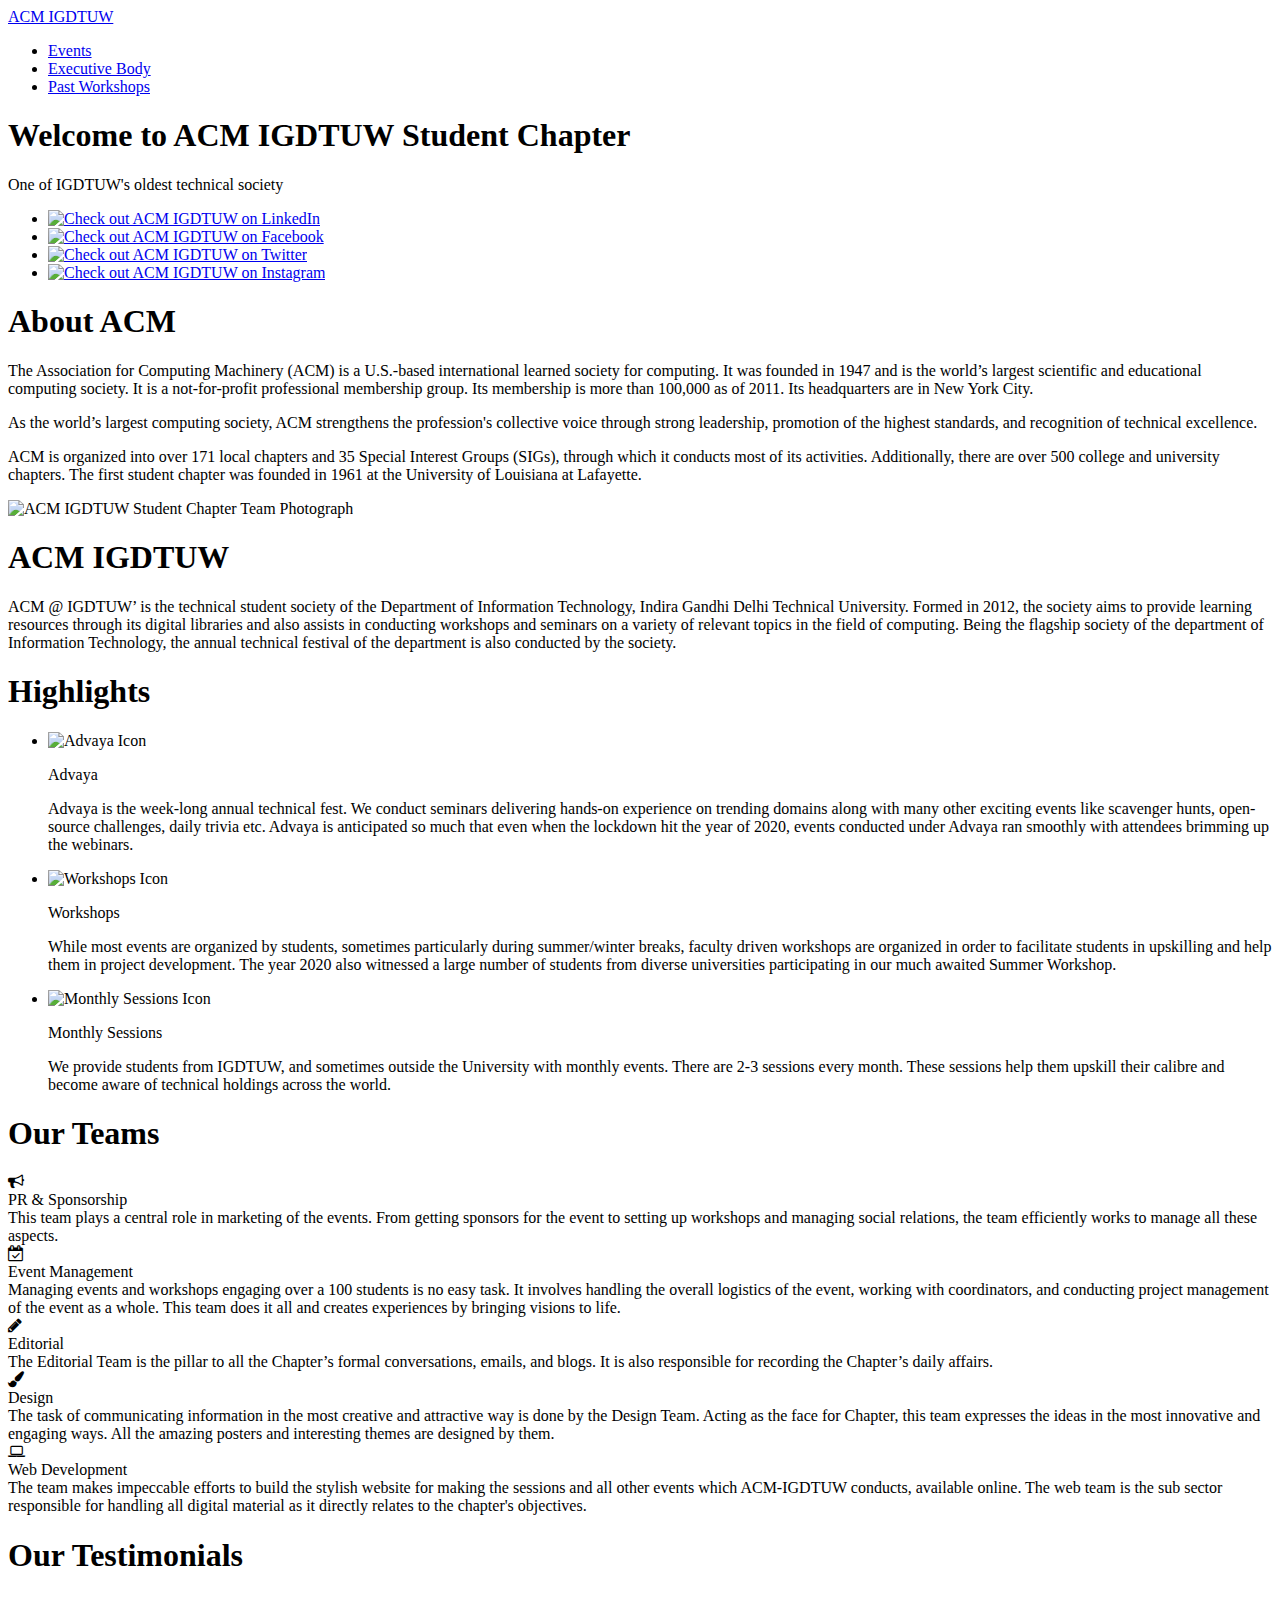
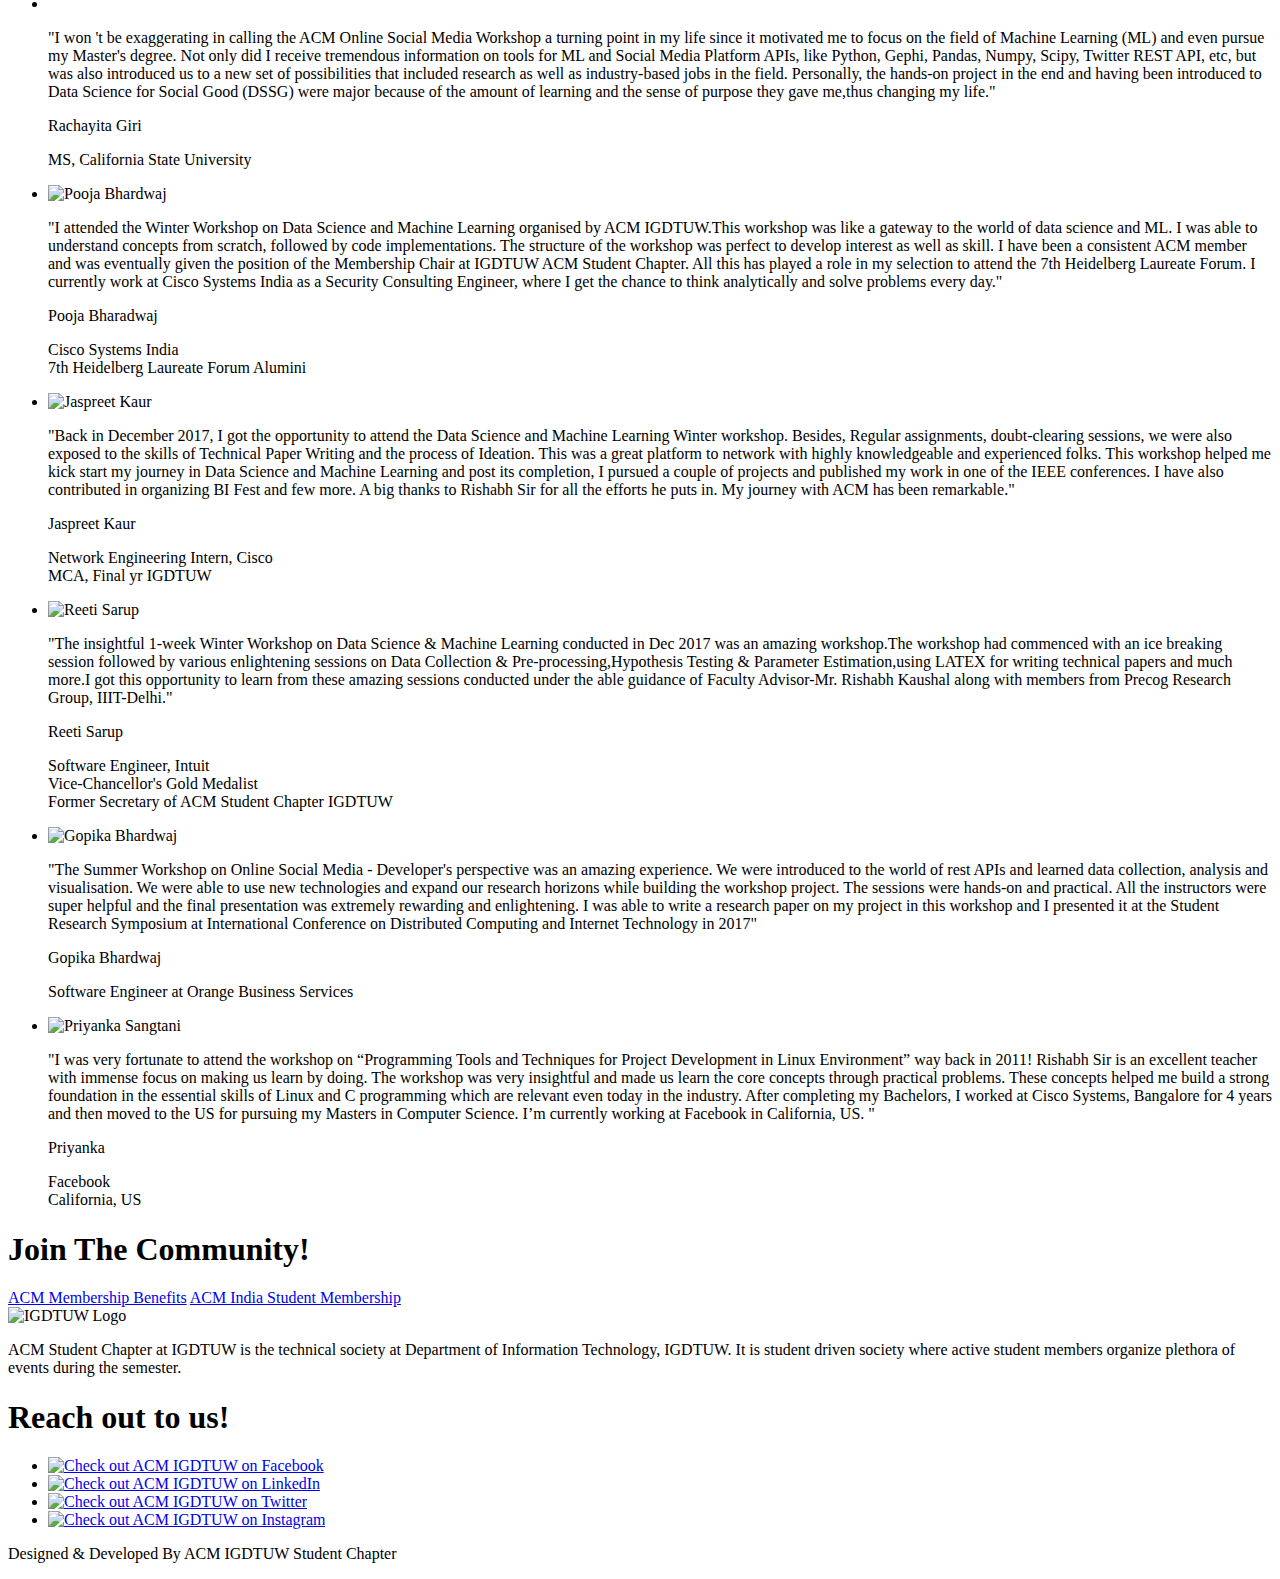
==== commit 79339f85: "Add files via upload" ====
--- a/index.html
+++ b/index.html
@@ -1,1175 +1,505 @@
-<!DOCTYPE html>
-<html lang="en">
-  <head>
-    <title>Smash - Free Bootstrap 4 Template by Colorlib</title>
-    <meta charset="utf-8">
-    <meta name="viewport" content="width=device-width, initial-scale=1, shrink-to-fit=no">
-    
-    <link href="https://fonts.googleapis.com/css?family=Open+Sans:300,400,600,700&display=swap" rel="stylesheet">
-
-    <link rel="stylesheet" href="css/open-iconic-bootstrap.min.css">
-    <link rel="stylesheet" href="css/animate.css">
-    
-    <link rel="stylesheet" href="css/owl.carousel.min.css">
-    <link rel="stylesheet" href="css/owl.theme.default.min.css">
-    <link rel="stylesheet" href="css/magnific-popup.css">
-
-    <link rel="stylesheet" href="css/aos.css">
-
-    <link rel="stylesheet" href="css/ionicons.min.css">
-		
-		<link rel="stylesheet" href="css/bootstrap-datetimepicker.min.css">
-		<link rel="stylesheet" href="css/nouislider.css">
-
-    
-    <link rel="stylesheet" href="css/flaticon.css">
-    <link rel="stylesheet" href="css/icomoon.css">
-    <link rel="stylesheet" href="css/style.css">
-  </head>
-  <body>
-		
-  <div class="main-section">
-
-		<nav class="navbar navbar-expand-lg navbar-dark ftco_navbar bg-dark ftco-navbar-light" id="ftco-navbar">
-	    <div class="container">
-	      <a class="navbar-brand" href="index.html">Smash</a>
-	      <button class="navbar-toggler" type="button" data-toggle="collapse" data-target="#ftco-nav" aria-controls="ftco-nav" aria-expanded="false" aria-label="Toggle navigation">
-	        <span class="oi oi-menu"></span> Menu
-	      </button>
-	      <div class="collapse navbar-collapse" id="ftco-nav">
-	        <ul class="navbar-nav ml-auto">
-	        	<li class="nav-item"><a href="#" class="nav-link icon d-flex align-items-center"><i class="ion-logo-facebook"></i><span class="d-lg-none ml-2">Facebook</span></a></li>
-	          <li class="nav-item"><a href="#" class="nav-link icon d-flex align-items-center"><i class="ion-logo-twitter"></i><span class="d-lg-none ml-2">Twitter</span></a></li>
-	          <li class="nav-item"><a href="#" class="nav-link icon d-flex align-items-center"><i class="ion-logo-instagram"></i><span class="d-lg-none ml-2">Instagram</span></a></li>
-	        	<li class="dropdown nav-item">
-              <a href="#" class="dropdown-toggle nav-link icon d-flex align-items-center" data-toggle="dropdown">
-                <i class="ion-ios-apps mr-2"></i>
-                Components
-                <b class="caret"></b>
-              </a>
-              <div class="dropdown-menu dropdown-menu-left">
-                <a href="#" class="dropdown-item"><i class="ion-ios-apps mr-2"></i> All Components</a>
-                <a href="#" class="dropdown-item"><i class="ion-ios-document mr-2"></i> Documentation</a>
-              </div>
-            </li>
-	          <li class="nav-item cta"><a href="#" class="nav-link icon d-flex align-items-center"><i class="ion-ios-cloud-download mr-2"></i> Download</a></li>
-	        </ul>
-	      </div>
-		  </div>
-	  </nav>
-    <!-- END nav -->
-
-  	<section class="hero-wrap" style="background-image: url(images/bg_1.jpg);" data-stellar-background-ratio="0.5">
-  		<div class="overlay"></div>
-  		<div class="container">
-  			<div class="row description align-items-center justify-content-center">
-  				<div class="col-md-8 text-center">
-  					<div class="text">
-  						<h2 class="mb-5">Bootstrap 4 UI Kit</h2>
-  						<div class="designed d-inline-block">
-  							<d class="d-flex align-items-center">
-	  							<div class="img" style="background-image: url(images/person.jpg);"></div>
-	  							<div class="ml-3"><p class="mb-0">Designed by: <span>Colorlib.com</span></p></div>
-  							</d>
-  						</div>
-  					</div>
-  				</div>
-  			</div>
-  		</div>
-  	</section>
-
-  	<section class="ftco-section bg-light" id="cards">
-			<div class="container card-styles">
-				<div class="row">
-					<div class="col-md-4">
-						<div class="card">
-							<div class="icon-wrap px-4 pt-4">
-								<div class="icon d-flex justify-content-center align-items-center bg-info rounded-circle">
-									<span class="ion-logo-ionic text-light"></span>
-								</div>
-							</div>
-						  <div class="card-body pb-5 px-4">
-						    <h5 class="card-title">Card title treatment</h5>
-						    <p class="card-text">With supporting text below as a natural lead-in to additional content. A small river named Duden flows by their place and supplies it with the necessary regelialia.</p>
-						    <a href="#" class="btn btn-info">Go somewhere</a>
-						  </div>
-						</div>
-					</div>
-					<div class="col-md-4">
-						<div class="card">
-							<div class="icon-wrap px-4 pt-4">
-								<div class="icon d-flex justify-content-center align-items-center bg-success rounded-circle">
-									<span class="ion-logo-ionic text-light"></span>
-								</div>
-							</div>
-						  <div class="card-body pb-5 px-4">
-						    <h5 class="card-title">Card title treatment</h5>
-						    <p class="card-text">With supporting text below as a natural lead-in to additional content. A small river named Duden flows by their place and supplies it with the necessary regelialia.</p>
-						    <a href="#" class="btn btn-success">Go somewhere</a>
-						  </div>
-						</div>
-					</div>
-					<div class="col-md-4">
-						<div class="card">
-							<div class="icon-wrap px-4 pt-4">
-								<div class="icon d-flex justify-content-center align-items-center bg-warning rounded-circle">
-									<span class="ion-logo-ionic text-light"></span>
-								</div>
-							</div>
-						  <div class="card-body pb-5 px-4">
-						    <h5 class="card-title">Card title treatment</h5>
-						    <p class="card-text">With supporting text below as a natural lead-in to additional content. A small river named Duden flows by their place and supplies it with the necessary regelialia.</p>
-						    <a href="#" class="btn btn-warning">Go somewhere</a>
-						  </div>
-						</div>
-					</div>
-				</div>
-			</div>
-	  </section>
-	  <!-- - - - - -end- - - - -  -->
-
-		<section class="ftco-section goto-here pb-0">
-	  	<div class="container">
-	  		<div class="row">
-	  			<div class="col-md-12 heading-title">
-	          <h1>Basic Elements</h1>
-	        </div>
-	  		</div>
-	  	</div>
-  	</section>
-
-		<section class="ftco-section" id="buttons">
-			<div class="container">
-				<div class="row">
-					<div class="col-md-12">
-						<h2 class="heading-section mb-4">Buttons</h2>
-					</div>
-					<div class="col-md-12 mb-5">
-						<button type="button" class="btn btn-outline-primary">Default Button</button>
-            <button type="button" class="btn btn-primary">Filled Button</button>
-            <button type="button" class="btn btn-outline-primary btn-round">Round Button</button>
-            <button type="button" class="btn btn-primary btn-round">
-              <i class="ion-ios-heart"></i> Button With Icon
-            </button>
-            <button type="button" class="btn btn-primary btn-fab btn-round">
-              <i class="ion-ios-heart"></i>
-            </button>
-            <button type="button" class="btn btn-link">Simple Button</button>
-					</div>
-					<div class="col-md-12">
-            <a href="#" class="btn btn-primary btn-link" role="button">Primary link</a>
-            <a href="#" class="btn btn-secondary btn-link" role="button">Secondary link</a>
-            <a href="#" class="btn btn-success btn-link" role="button">Success link</a>
-						<a href="#" class="btn btn-danger btn-link" role="button">Danger link</a>
-						<a href="#" class="btn btn-warning btn-link" role="button">Warning link</a>
-						<a href="#" class="btn btn-info btn-link" role="button">Info link</a>
-						<a href="#" class="btn btn-dark btn-link" role="button">Dark link</a>
-					</div>
-				</div>
-			</div>
-	  </section>
-	  <!-- - - - - -end- - - - -  -->
-
-	  <section class="ftco-section" id="inputs">
-			<div class="container">
-				<div class="row">
-					<div class="col-md-12">
-						<h2 class="heading-section mb-4">Inputs</h2>
-					</div>
-				</div>
-				<div class="row">
-					<div class="col-md-3">
-            <div class="form-group has-default">
-              <input type="text" class="form-control" placeholder="Default">
-            </div>
-          </div>
-          <div class="col-md-3">
-            <div class="form-group has-success">
-              <input type="text" class="form-control" id="exampleInput2" placeholder="Success" required> 
-              <span class="icon success">
-                <i class="ion-ios-checkmark"></i>
-              </span>
-            </div>
-          </div>
-          <div class="col-md-3">
-            <div class="form-group has-danger">
-              <input type="text" class="form-control" id="exampleInput3" placeholder="Error Input" required>
-              <span class="icon clear">
-                <i class="ion-ios-close"></i>
-              </span>
-            </div>
-          </div>
-          <div class="col-md-3">
-            <div class="form-group">
-              <div class="input-group">
-                <input type="text" class="form-control border-right-0" placeholder="With Ionicons Icons">
-                <div class="input-group-prepend">
-                  <span class="input-group-text border-left-0 rounded-right">
-                    <i class="ion-logo-ionic"></i>
-                  </span>
-                </div>
-              </div>
-            </div>
-          </div>
-				</div>
-			</div>
-	  </section>
-	  <!-- - - - - -end- - - - -  -->
-
-	  <section class="ftco-section" id="checkRadios">
-			<div class="container">
-				<div class="row">
-					<div class="col-md-4">
-						<h2 class="heading-section mb-4">Checkboxes</h2>
-						<div class="form-check">
-	            <label class="custom-control fill-checkbox">
-								<input type="checkbox" class="fill-control-input">
-								<span class="fill-control-indicator"></span>
-								<span class="fill-control-description">Unchecked</span>
-							</label>
-	          </div>
-						<div class="form-check">
-							<label class="custom-control fill-checkbox">
-								<input type="checkbox" class="fill-control-input" checked>
-								<span class="fill-control-indicator"></span>
-								<span class="fill-control-description">Checked</span>
-							</label>
-            </div>
-						<div class="form-check disabled">
-							<label class="custom-control fill-checkbox">
-								<input type="checkbox" class="fill-control-input" disabled>
-								<span class="fill-control-indicator"></span>
-								<span class="fill-control-description">Disabled Unchecked</span>
-							</label>
-	          </div>
-						<div class="form-check disabled">
-							<label class="custom-control fill-checkbox">
-								<input type="checkbox" class="fill-control-input" checked disabled>
-								<span class="fill-control-indicator"></span>
-								<span class="fill-control-description">Disabled Checked</span>
-							</label>
-            </div>
-					</div>
-
-					<div class="col-md-4">
-						<h2 class="heading-section mb-4">Radio Buttons</h2>
-						<div class="form-radio">
-			        <div class="radio">
-			      		<label>
-			      			<input type="radio" name="radio-input">
-			      			<span class="checkmark"></span>
-			      			<span class="fill-control-description">Radio is off</span>
-			      		</label>
-			        </div>
-			      </div>
-			      <div class="form-radio">
-			        <div class="radio">
-			      		<label>
-			      			<input type="radio" name="radio-input" checked>
-			      			<span class="checkmark"></span>
-			      			<span class="fill-control-description">Radio is on</span>
-			      		</label>
-			        </div>
-			      </div>
-			      <div class="form-radio disabled">
-			        <div class="radio">
-			      		<label>
-			      			<input type="radio" name="radio-input" disabled>
-			      			<span class="checkmark"></span>
-			      			<span class="fill-control-description">Disabled Radio is off</span>
-			      		</label>
-			        </div>
-			      </div>
-			      <div class="form-radio disabled">
-			        <div class="radio">
-			      		<label>
-			      			<input type="radio" name="radio-input" disabled>
-			      			<span class="checkmark disabled"></span>
-			      			<span class="fill-control-description">Disabled radio is on</span>
-			      		</label>
-			        </div>
-			      </div>
-					</div>
-
-					<div class="col-md-4">
-						<h2 class="heading-section mb-4">Toggle Buttons</h2>
-				    <div class="toggle-button-cover">
-				      <div class="button-cover d-flex align-items-center">
-				        <div class="button r" id="button-1">
-				          <input type="checkbox" class="checkbox">
-				          <div class="knobs"></div>
-				          <div class="layer"></div>
-				        </div>
-				        <div class="ml-2"><span class="ios-switch-control-description">Toggle is on</span></div>
-				      </div>
-				    </div>
-				    <div class="toggle-button-cover">
-				      <div class="button-cover d-flex align-items-center">
-				        <div class="button r" id="button-10">
-				          <input type="checkbox" class="checkbox" checked>
-				          <div class="knobs">
-				            <span>ON</span>
-				          </div>
-				          <div class="layer"></div>
-				        </div>
-				        <div class="ml-2"><span class="ios-switch-control-description">Toggle is Off</span></div>
-				      </div>
-				    </div>
-					</div>
-				</div>
-			</div>
-	  </section>
-	  <!-- - - - - -end- - - - -  -->
-
-	  <section class="ftco-section">
-			<div class="container">
-				<div class="row">
-					<div class="col-lg-6">
-					  <h2 class="heading-section mb-4">Sliders</h2>
-					  <div id="slider-2" class="no-uicustom mb-4"></div>
-            <div id="slider" class="no-uicustom"></div>
-					</div>
-					<div class="col-lg-6">
-						<h2 class="heading-section mb-4">Badges</h2>
-            <span class="badge badge-pill badge-primary p-2 px-3">Primary</span>
-            <span class="badge badge-pill badge-info p-2 px-3">Info</span>
-            <span class="badge badge-pill badge-success p-2 px-3">Success</span>
-            <span class="badge badge-pill badge-warning p-2 px-3">Warning</span>
-            <span class="badge badge-pill badge-danger p-2 px-3">Danger</span>
-            <span class="badge badge-pill badge-rose p-2 px-3">Rose</span>
-					</div>
-				</div>
-			</div>
-	  </section>
-	  <!-- - - - - -end- - - - -  -->
-
-	  <section class="ftco-section">
-			<div class="container">
-				<div class="row">
-					<div class="col-md-6">
-						<h2 class="heading-section mb-4">Progress bars</h2>
-						<div class="progress mb-4" style="height: 5px;">
-              <div class="progress-bar progress-bar-striped" role="progressbar" aria-valuenow="60" aria-valuemin="0" aria-valuemax="100" style="width: 40%;">
-                <span class="sr-only">40% Complete</span>
-              </div>
-            </div>
-            <div class="progress mb-4" style="height: 5px;">
-              <div class="progress-bar progress-bar-striped bg-info" role="progressbar" aria-valuenow="60" aria-valuemin="0" aria-valuemax="100" style="width: 60%;">
-                <span class="sr-only">60% Complete</span>
-              </div>
-            </div>
-            <div class="progress mb-4" style="height: 5px;">
-              <div class="progress-bar progress-bar-striped bg-warning" role="progressbar" aria-valuenow="60" aria-valuemin="0" aria-valuemax="100" style="width: 70%;">
-                <span class="sr-only">70% Complete</span>
-              </div>
-            </div>
-            <div class="progress mb-4" style="height: 5px;">
-              <div class="progress-bar progress-bar-striped bg-success" style="width: 35%">
-                <span class="sr-only">35% Complete (success)</span>
-              </div>
-              <div class="progress-bar progress-bar-striped bg-warning" style="width: 20%">
-                <span class="sr-only">20% Complete (warning)</span>
-              </div>
-              <div class="progress-bar bg-danger" style="width: 30%">
-                <span class="sr-only">30% Complete (danger)</span>
-              </div>
-            </div>
-					</div>
-					<div class="col-md-6">
-						<h2 class="heading-section mb-5">Paginations</h2>
-						<div class="pagination pagination-1 mb-4">
-					  	<a href="#">&laquo;</a>
-              <a class="active" href="#">1</a>
-              <a href="#">2</a>
-              <a href="#">3</a>
-              <a href="#">4</a>
-              <a href="#">5</a>
-              <a href="#">&raquo;</a>
-					  </div>
-					  <div class="pagination pagination-2">
-					  	<a href="#" class="pageitem">Previous</a>
-              <a href="#">1</a>
-              <a href="#" class="active">2</a>
-              <a href="#">3</a>
-              <a href="#">4</a>
-              <a href="#">5</a>
-              <a href="#">6</a>
-              <a href="#">7</a>
-              <a href="#" class="pageitem">Next</a>
-					  </div>
-					</div>
-				</div>
-			</div>
-	  </section>
-	  <!-- - - - - -end- - - - -  -->
-
-	  <section class="ftco-section ftco-no-pb ftco-no-pt" id="navigations">
-	  	<div class="container">
-				<div class="row">
-					<div class="col-md-12">
-						<h2 class="heading-section mb-4">Navigations</h2>
-					</div>
-				</div>
-			</div>
-	  	<div class="px-0 bg-primary navbar-wrap mb-2">
-	  		<div class="container">
-					<div class="row">
-						<div class="col-md-12">
-							<nav class="navbar px-0 navbar-expand-lg navbar-light">
-							  <a class="navbar-brand" href="#">Primary Color</a>
-							  <button class="navbar-toggler" type="button" data-toggle="collapse" data-target="#navbarsExample03" aria-controls="navbarsExample03" aria-expanded="false" aria-label="Toggle navigation">
-							    <span class="oi oi-menu"></span>
-							  </button>
-
-							  <div class="collapse navbar-collapse" id="navbarsExample03">
-							    <ul class="navbar-nav m-auto">
-							      <li class="nav-item d-flex active">
-							        <a class="nav-link d-flex align-items-center" href="#">Discover <span class="sr-only">(current)</span></a>
-							      </li>
-							      <li class="nav-item d-flex">
-							        <a class="nav-link d-flex align-items-center" href="#">Profile</a>
-							      </li>
-							      <li class="nav-item d-flex">
-							        <a class="nav-link d-flex align-items-center" href="#">Settings</a>
-							      </li>
-							    </ul>
-							    <form class="form-inline my-2 my-lg-0">
-							      <input class="form-control mr-sm-2" type="search" placeholder="Search" aria-label="Search">
-							      <button class="btn btn-white btn-round my-2 my-sm-0" type="submit"><i class="ion-ios-search"></i></button>
-							    </form>
-							  </div>
-							</nav>
-						</div>
-					</div>
-				</div>
-			</div>
-
-			<div class="px-0 bg-info navbar-wrap mb-2">
-				<div class="container">
-					<div class="row">
-						<div class="col-md-12">
-							<nav class="navbar px-0 navbar-expand-lg navbar-light">
-							  <a class="navbar-brand" href="#">Info Color</a>
-							  <button class="navbar-toggler" type="button" data-toggle="collapse" data-target="#navbarsExample05" aria-controls="navbarsExample05" aria-expanded="false" aria-label="Toggle navigation">
-							    <span class="oi oi-menu"></span>
-							  </button>
-
-							  <div class="collapse navbar-collapse" id="navbarsExample05">
-							    <ul class="navbar-nav ml-auto">
-							      <li class="nav-item d-flex active">
-							        <a class="nav-link d-flex align-items-center" href="#">Discover</a>
-							      </li>
-							      <li class="nav-item d-flex">
-							        <a class="nav-link d-flex align-items-center" href="#">Profile</a>
-							      </li>
-							      <li class="nav-item d-flex dropdown">
-							        <a class="nav-link d-flex align-items-center dropdown-toggle" href="#" id="navbarDropdown" role="button" data-toggle="dropdown" aria-haspopup="true" aria-expanded="false">
-							          Settings
-							        </a>
-							        <div class="dropdown-menu" aria-labelledby="navbarDropdown">
-							          <a class="dropdown-item" href="#">Action</a>
-							          <a class="dropdown-item" href="#">Another action</a>
-							          <div class="dropdown-divider"></div>
-							          <a class="dropdown-item" href="#">Something else here</a>
-							        </div>
-							      </li>
-							      <li class="nav-item d-flex">
-							        <a href="#" class="nav-link d-flex align-items-center icon"><i class="ion-logo-facebook"></i><span class="d-lg-none ml-2">Facebook</span></a>
-							      </li>
-							      <li class="nav-item d-flex">
-							        <a href="#" class="nav-link d-flex align-items-center icon"><i class="ion-logo-twitter"></i><span class="d-lg-none ml-2">Twitter</span></a>
-							      </li>
-							      <li class="nav-item d-flex">
-							        <a href="#" class="nav-link d-flex align-items-center icon"><i class="ion-logo-instagram"><span class="d-lg-none ml-2">Instagram</span></i></a>
-							      </li>
-							    </ul>
-							  </div>
-							</nav>
-						</div>
-					</div>
-				</div>
-			</div>
-
-			<div class="px-0 bg-warning navbar-wrap mb-2">
-				<div class="container">
-					<div class="row">
-						<div class="col-md-12">
-							<nav class="navbar px-0 navbar-expand-lg navbar-light">
-							  <a class="navbar-brand" href="#">Danger Color</a>
-							  <button class="navbar-toggler" type="button" data-toggle="collapse" data-target="#navbarsExample06" aria-controls="navbarsExample06" aria-expanded="false" aria-label="Toggle navigation">
-							    <span class="oi oi-menu"></span>
-							  </button>
-
-							  <div class="collapse navbar-collapse" id="navbarsExample06">
-							    <ul class="navbar-nav ml-auto">
-							      <li class="nav-item d-flex active">
-							        <a href="#" class="nav-link d-flex align-items-center icon"><i class="ion-ios-compass"></i><span class="d-lg-none ml-2">Discover</span></a>
-							      </li>
-							      <li class="nav-item d-flex">
-							        <a href="#" class="nav-link d-flex align-items-center icon"><i class="ion-ios-contact"></i><span class="d-lg-none ml-2">Profile</span></a>
-							      </li>
-							      <li class="dropdown nav-item d-flex">
-	                    <a href="#" class="dropdown-toggle nav-link d-flex align-items-center icon" data-toggle="dropdown">
-	                      <i class="ion-ios-settings"></i>
-	                      <span class="d-lg-none ml-2">Settings</span>
-	                      <b class="caret"></b>
-	                    </a>
-	                    <div class="dropdown-menu dropdown-menu-right">
-	                      <h6 class="dropdown-header">Dropdown header</h6>
-	                      <a href="#" class="dropdown-item">Action</a>
-	                      <a href="#" class="dropdown-item">Another action</a>
-	                      <a href="#" class="dropdown-item">Something else here</a>
-	                      <div class="dropdown-divider"></div>
-	                      <a href="#" class="dropdown-item">Separated link</a>
-	                      <div class="dropdown-divider"></div>
-	                      <a href="#" class="dropdown-item">One more separated link</a>
-	                    </div>
-	                  </li>
-							    </ul>
-							  </div>
-							</nav>
-						</div>
-					</div>
-				</div>
-			</div>
-
-			<div class="navbar-transparent px-md-0 img pb-md-5 navbar-wrap bg-transparent" style="background-image: url(images/bg_1.jpg); height: 400px;" data-stellar-background-ratio="0.5">
-				<div class="overlay"></div>
-				<div class="container">
-					<div class="row pt-md-4 pb-md-5">
-						<div class="col-md-12">
-							<nav class="navbar px-0 navbar-expand-lg navbar-light">
-							  <a class="navbar-brand" href="#">Transparent</a>
-							  <button class="navbar-toggler" type="button" data-toggle="collapse" data-target="#navbarsExample09" aria-controls="navbarsExample09" aria-expanded="false" aria-label="Toggle navigation">
-							    <span class="oi oi-menu"></span>
-							  </button>
-
-							  <div class="collapse navbar-collapse" id="navbarsExample09">
-							    <ul class="navbar-nav ml-auto">
-							      <li class="nav-item d-flex active">
-							        <a class="nav-link d-flex align-items-center" href="#">Discover <span class="sr-only">(current)</span></a>
-							      </li>
-							      <li class="nav-item d-flex">
-							        <a class="nav-link d-flex align-items-center" href="#">Profile</a>
-							      </li>
-							      <li class="nav-item d-flex dropdown">
-							        <a class="nav-link d-flex align-items-center dropdown-toggle" href="#" id="navbarDropdown" role="button" data-toggle="dropdown" aria-haspopup="true" aria-expanded="false">
-							          Settings
-							        </a>
-							        <div class="dropdown-menu dropdown-menu-right" aria-labelledby="navbarDropdown">
-							          <a class="dropdown-item" href="#">Action</a>
-							          <a class="dropdown-item" href="#">Another action</a>
-							          <div class="dropdown-divider"></div>
-							          <a class="dropdown-item" href="#">Something else here</a>
-							        </div>
-							      </li>
-							    </ul>
-							  </div>
-							</nav>
-						</div>
-					</div>
-				</div>
-			</div>
-	  </section>
-		<!-- - - - - -end- - - - -  -->
-
-	  <section class="ftco-section ftco-section-2 bg-light" id="navigationTabs">
-			<div class="container">
-				<div class="row">
-					<div class="col-lg-6 mb-5 mb-md-0">
-						<h2 class="heading-section mb-3">Navigation Pills</h2>
-						<div class="row no-gutters tabulation">
-							<div class="col-md-4">
-								<ul class="nav nav-pills nav-fill d-md-flex d-block">
-								  <li class="nav-item text-left">
-								    <a class="nav-link active py-3" data-toggle="tab" href="#home"><span class="ion-ios-home mr-2"></span> Home</a>
-								  </li>
-								  <li class="nav-item text-left">
-								    <a class="nav-link py-3" data-toggle="tab" href="#menu1"><span class="ion-ios-person mr-2"></span> Profile</a>
-								  </li>
-								  <li class="nav-item text-left">
-								    <a class="nav-link py-3" data-toggle="tab" href="#menu2"><span class="ion-ios-mail mr-2"></span> Messages</a>
-								  </li>
-								</ul>
-							</div>
-							<div class="col-md-8">
-								<div class="tab-content rounded">
-								  <div class="tab-pane container p-4 active" id="home">
-								  	<p>Far far away, behind the word mountains, far from the countries Vokalia and Consonantia, there live the blind texts. Separated they live in Bookmarksgrove right at the coast of the Semantics, a large language ocean.</p>
-								  </div>
-								  <div class="tab-pane container p-4 fade" id="menu1">
-								  	<p>Far far away, behind the word mountains, far from the countries Vokalia and Consonantia, there live the blind texts. Separated they live in Bookmarksgrove right at the coast of the Semantics, a large language ocean.</p>
-								  </div>
-								  <div class="tab-pane container p-4 fade" id="menu2">
-								  	<p>Far far away, behind the word mountains, far from the countries Vokalia and Consonantia, there live the blind texts. Separated they live in Bookmarksgrove right at the coast of the Semantics, a large language ocean.</p>
-								  </div>
-								</div>
-							</div>
-						</div>
-					</div>
-					<div class="col-lg-6 mb-5 mb-md-0">
-						<h2 class="heading-section mb-3">Navigation Pills</h2>
-						<div class="tabulation-2">
-							<ul class="nav nav-pills nav-fill d-md-flex d-block">
-							  <li class="nav-item">
-							    <a class="nav-link py-3" data-toggle="tab" href="#home1"><span class="ion-ios-home mr-2"></span> Home</a>
-							  </li>
-							  <li class="nav-item px-lg-2">
-							    <a class="nav-link active py-3" data-toggle="tab" href="#home2"><span class="ion-ios-person mr-2"></span> Profile</a>
-							  </li>
-							  <li class="nav-item">
-							    <a class="nav-link py-3" data-toggle="tab" href="#home3"><span class="ion-ios-mail mr-2"></span> Messages</a>
-							  </li>
-							</ul>
-							<div class="tab-content rounded mt-2">
-							  <div class="tab-pane container p-4 active" id="home1">
-							  	<p>Far far away, behind the word mountains, far from the countries Vokalia and Consonantia, there live the blind texts. Separated they live in Bookmarksgrove right at the coast of the Semantics, a large language ocean.</p>
-							  </div>
-							  <div class="tab-pane container p-4 fade" id="home2">
-							  	<p>Far far away, behind the word mountains, far from the countries Vokalia and Consonantia, there live the blind texts. Separated they live in Bookmarksgrove right at the coast of the Semantics, a large language ocean.</p>
-							  </div>
-							  <div class="tab-pane container p-4 fade" id="home3">
-							  	<p>Far far away, behind the word mountains, far from the countries Vokalia and Consonantia, there live the blind texts. Separated they live in Bookmarksgrove right at the coast of the Semantics, a large language ocean.</p>
-							  </div>
-							</div>
-						</div>
-					</div>
-				</div>
-			</div>
-	  </section>
-	  <!-- - - - - -end- - - - -  -->
-
-	  <section class="ftco-section" id="notifications">
-			<div class="container">
-				<div class="row">
-					<div class="col-md-12">
-						<h2 class="heading-section mb-4">Notifications</h2>
-						<div class="alert alert-info">
-			        <div class="container">
-			        	<div class="d-flex">
-				          <div class="alert-icon">
-				            <i class="ion-ios-information-circle-outline"></i>
-				          </div>
-				          <p class="mb-0 ml-2"><b>Info alert:</b> You&apos;ve got some friends nearby, stop looking at your phone and find them...</p>
-				        </div>
-			          <button type="button" class="close" data-dismiss="alert" aria-label="Close">
-			            <span aria-hidden="true"><i class="ion-ios-close"></i></span>
-			          </button>
-			        </div>
-			      </div>
-			      <div class="alert alert-success">
-			        <div class="container">
-			        	<div class="d-flex">
-				          <div class="alert-icon">
-				            <i class="ion-ios-checkmark-circle"></i>
-				          </div>
-				          <p class="mb-0 ml-2"><b>Success Alert:</b> Yuhuuu! You&apos;ve got your $11.99 album from The Weeknd</p>
-				        </div>
-			          <button type="button" class="close" data-dismiss="alert" aria-label="Close">
-			            <span aria-hidden="true"><i class="ion-ios-close"></i></span>
-			          </button>
-			        </div>
-			      </div>
-			      <div class="alert alert-warning">
-			        <div class="container">
-								<div class="d-flex">
-				          <div class="alert-icon">
-				            <i class="ion-ios-warning"></i>
-				          </div>
-				          <p class="mb-0 ml-2"><b>Warning Alert:</b> Hey, it looks like you still have the &quot;copyright &#xA9; 2015&quot; in your footer. Please update it!</p>
-				        </div>
-			          <button type="button" class="close" data-dismiss="alert" aria-label="Close">
-			            <span aria-hidden="true"><i class="ion-ios-close"></i></span>
-			          </button>
-			        </div>
-			      </div>
-			      <div class="alert alert-danger">
-			        <div class="container">
-			        	<div class="d-flex">
-				          <div class="alert-icon">
-				            <i class="ion-ios-information-circle-outline"></i>
-				          </div>
-				          <p class="mb-0 ml-2"><b>Error Alert:</b> Damn man! You screwed up the server this time. You should find a good excuse for your Boss...</p>
-			          </div>
-			          <button type="button" class="close" data-dismiss="alert" aria-label="Close">
-			            <span aria-hidden="true"><i class="ion-ios-close"></i></span>
-			          </button>
-			        </div>
-			      </div>
-					</div>
-				</div>
-			</div>
-	  </section>
-	  <!-- - - - - -end- - - - -  -->
-
-	  <section class="ftco-section" id="typography">
-			<div class="container">
-				<div class="row">
-					<div class="col-md-12">
-						<h2 class="heading-section mb-4">Typography</h2>
-						<div class="typo">
-              <h1>
-                <span class="typo-note">Header 1</span>Thinking in textures </h1>
-            </div>
-            <div class="typo">
-              <h2>
-                <span class="typo-note">Header 2</span>Thinking in textures</h2>
-            </div>
-            <div class="typo">
-              <h3>
-                <span class="typo-note">Header 3</span>Thinking in textures</h3>
-            </div>
-            <div class="typo">
-              <h4>
-                <span class="typo-note">Header 4</span>Thinking in textures</h4>
-            </div>
-            <div class="typo">
-              <h5>
-                <span class="typo-note">Header 5</span>Thinking in textures</h5>
-            </div>
-            <div class="typo">
-              <h6>
-                <span class="typo-note">Header 6</span>Thinking in textures</h6>
-            </div>
-            <div class="typo">
-              <p>
-                <span class="typo-note">Paragraph</span>
-                I will be the leader of a company that ends up being worth billions of dollars, because I got the answers. I understand culture. I am the nucleus. I think that&#x2019;s a responsibility that I have, to push possibilities, to show people, this is the level that things could be at.</p>
-            </div>
-            <div class="typo">
-              <span class="typo-note">Quote</span>
-              <div class="blockquote">
-                <p>
-                  I will be the leader of a company that ends up being worth billions of dollars, because I got the answers. I understand culture. I am the nucleus. I think that&#x2019;s a responsibility that I have, to push possibilities, to show people, this is the level that things could be at.
-                </p>
-                <small>
-                  &mdash; Jason Hodson, Web Designer
-                </small>
-              </div>
-            </div>
-            <div class="typo">
-              <span class="typo-note">Muted Text</span>
-              <p class="text-muted">
-                I will be the leader of a company that ends up being worth billions of dollars, because I got the answers...
-              </p>
-            </div>
-            <div class="typo">
-              <span class="typo-note">Primary Text</span>
-              <p class="text-primary">
-                I will be the leader of a company that ends up being worth billions of dollars, because I got the answers... </p>
-            </div>
-            <div class="typo">
-              <span class="typo-note">Info Text</span>
-              <p class="text-info">
-                I will be the leader of a company that ends up being worth billions of dollars, because I got the answers... </p>
-            </div>
-            <div class="typo">
-              <span class="typo-note">Success Text</span>
-              <p class="text-success">
-                I will be the leader of a company that ends up being worth billions of dollars, because I got the answers... </p>
-            </div>
-            <div class="typo">
-              <span class="typo-note">Warning Text</span>
-              <p class="text-warning">
-                I will be the leader of a company that ends up being worth billions of dollars, because I got the answers...
-              </p>
-            </div>
-            <div class="typo">
-              <span class="typo-note">Danger Text</span>
-              <p class="text-danger">
-                I will be the leader of a company that ends up being worth billions of dollars, because I got the answers... </p>
-            </div>
-            <div class="typo">
-              <h2>
-                <span class="typo-note">Small Tag</span>
-                Header with small subtitle
-                <br>
-                <small>Use &quot;small&quot; tag for the headers</small>
-              </h2>
-            </div>
-					</div>
-				</div>
-			</div>
-	  </section>
-	  <!-- - - - - -end- - - - -  -->
-
-	  <section class="ftco-section" id="images">
-			<div class="container">
-				<div class="row">
-					<div class="col-md-12">
-						<h2 class="heading-section mb-4">Images</h2>
-						<div class="row">
-							<div class="col-md-4 text-center">
-								<h2 class="heading-section mb-4">
-									<small>Rounded Image</small>
-								</h2>
-								<div class="image-wrap">
-									<img src="images/image-1.jpg" alt="Round Image" class="rounded img-fluid image image-2">
-									<div class="text">
-										<div class="img" style="background-image: url(images/person.jpg);"></div>
-										<span class="position">Clyde Ford</span>
-									</div>
-								</div>
-							</div>
-							<div class="col-md-4 text-center">
-								<h2 class="heading-section mb-4">
-									<small>Circle Image</small>
-								</h2>
-								<div class="image-wrap">
-									<img src="images/image-2.jpg" alt="Circle Image" class="rounded-circle img-fluid image">
-									<div class="text">
-										<div class="img" style="background-image: url(images/person.jpg);"></div>
-										<span class="position">Clyde Ford</span>
-									</div>
-								</div>
-
-							</div>
-
-							<div class="col-md-4 text-center">
-								<h2 class="heading-section mb-4">
-									<small>Circle Raised</small>
-								</h2>
-								<div class="image-wrap">
-									<img src="images/image-3.jpg" alt="Thumbnail Image" class="img-raised rounded-circle thumbnail img-fluid image">
-									<div class="text">
-										<div class="img" style="background-image: url(images/person.jpg);"></div>
-										<span class="position">Clyde Ford</span>
-									</div>
-								</div>
-							</div>
-						</div>
-					</div>
-				</div>
-			</div>
-	  </section>
-	  <!-- - - - - -end- - - - -  -->
-
-	  <section class="ftco-section ftco-section-2 bg-light" id="javascriptsComponents">
-			<div class="container">
-				<div class="row">
-					<div class="col-md-12">
-						<h2 class="heading-section mb-4">Javascripts Components</h2>
-					</div>
-					<div class="col-md-12 mb-5">
-						<div class="row">
-							<div class="col-lg-6">
-								<div class="w-100 mb-4">
-									<h2 class="heading-section">
-										<small>Modals</small>
-									</h2>
-									<button type="button" class="btn btn-outline-primary" data-toggle="modal" data-target="#exampleModalCenter">
-									  Launch demo modal
-									</button>
-
-									<!-- Modal -->
-									<div class="modal fade" id="exampleModalCenter" tabindex="-1" role="dialog" aria-labelledby="exampleModalCenterTitle" aria-hidden="true">
-									  <div class="modal-dialog modal-dialog-centered" role="document">
-									    <div class="modal-content">
-									      <div class="modal-header">
-									        <h5 class="modal-title" id="exampleModalLongTitle">Modal title</h5>
-									        <button type="button" class="close" data-dismiss="modal" aria-label="Close">
-									          <span aria-hidden="true">&times;</span>
-									        </button>
-									      </div>
-									      <div class="modal-body">
-									        <p>Far far away, behind the word mountains, far from the countries Vokalia and Consonantia, there live the blind texts. Separated they live in Bookmarksgrove right at the coast of the Semantics, a large language ocean.</p>
-									      </div>
-									      <div class="modal-footer">
-									        <button type="button" class="btn btn-danger" data-dismiss="modal">Close</button>
-									        <button type="button" class="btn btn-info">Save changes</button>
-									      </div>
-									    </div>
-									  </div>
-									</div>
-								</div>
-								<div class="w-100">
-									<h2 class="heading-section">
-										<small>Datetimepickers</small>
-									</h2>
-									<div class="w-100">
-	                  <form action="" method="post" class="datepickers">
-	                    <div class="form-group">
-                        <!-- <label class="label-control" for="id_start_datetime">Datetime picker</label> -->
-                        <div class="input-group date" id="id_0">
-                            <input type="text" value="10/01/2019 05:32:00 PM" class="form-control" required/>
-                        </div>
-	                    </div>
-		                </form>
-									</div>
-								</div>
-							</div>
-
-							<div class="col-lg-6">
-								<div class="w-100 mb-4">
-									<h2 class="heading-section">
-										<small>Popovers</small>
-									</h2>
-									<button type="button" class="btn btn-info" data-container="body" data-toggle="popover" data-placement="top" data-content="Far far away, behind the word mountains, far from the countries Vokalia and Consonantia.">
-									  On top
-									</button>
-
-									<button type="button" class="btn btn-info" data-container="body" data-toggle="popover" data-placement="right" data-content="Far far away, behind the word mountains, far from the countries Vokalia and Consonantia.">
-									  On right
-									</button>
-
-									<button type="button" class="btn btn-info" data-container="body" data-toggle="popover" data-placement="bottom" data-content="Far far away, behind the word mountains, far from the countries Vokalia and Consonantia.">
-									  On bottom
-									</button>
-
-									<button type="button" class="btn btn-info" data-container="body" data-toggle="popover" data-placement="left" data-content="Far far away, behind the word mountains, far from the countries Vokalia and Consonantia.">
-									  On left
-									</button>
-								</div>
-
-								<div class="w-100">
-									<h2 class="heading-section">
-										<small>Tooltip</small>
-									</h2>
-									<button type="button" class="btn btn-info" data-toggle="tooltip" data-placement="top" title="Tooltip on top">
-									  On top
-									</button>
-									<button type="button" class="btn btn-info" data-toggle="tooltip" data-placement="right" title="Tooltip on right">
-									  On right
-									</button>
-									<button type="button" class="btn btn-info" data-toggle="tooltip" data-placement="bottom" title="Tooltip on bottom">
-									  On bottom
-									</button>
-									<button type="button" class="btn btn-info" data-toggle="tooltip" data-placement="left" title="Tooltip on left">
-									  On left
-									</button>
-								</div>
-							</div>
-						</div>
-					</div>
-					<div class="col-md-12">
-						<h2 class="heading-section mb-4 text-center">
-							Accordion/Collapse
-						</h2>
-						<div id="accordion" class="myaccordion w-100 text-center py-4 px-1 px-md-4">
-						  <div class="card">
-						    <div class="card-header" id="headingOne">
-						      <h2 class="mb-0">
-						        <button class="d-flex align-items-center justify-content-between btn btn-link" data-toggle="collapse" data-target="#collapseOne" aria-expanded="true" aria-controls="collapseOne">
-						          Collapse Menu 1
-						          <i class="fa" aria-hidden="true"></i>
-						        </button>
-						      </h2>
-						    </div>
-						    <div id="collapseOne" class="collapse show" aria-labelledby="headingOne" data-parent="#accordion">
-						      <div class="card-body text-left">
-						      	<p>Far far away, behind the word mountains, far from the countries Vokalia and Consonantia, there live the blind texts. Separated they live in Bookmarksgrove right at the coast of the Semantics, a large language ocean.</p>
-						      </div>
-						    </div>
-						  </div>
-
-						  <div class="card">
-						    <div class="card-header" id="headingTwo">
-						      <h2 class="mb-0">
-						        <button class="d-flex align-items-center justify-content-between btn btn-link collapsed" data-toggle="collapse" data-target="#collapseTwo" aria-expanded="false" aria-controls="collapseTwo">
-						          Collapse Menu 2
-						          <i class="fa" aria-hidden="true"></i>
-						        </button>
-						      </h2>
-						    </div>
-						    <div id="collapseTwo" class="collapse" aria-labelledby="headingTwo" data-parent="#accordion">
-						      <div class="card-body text-left">
-							      <p>Far far away, behind the word mountains, far from the countries Vokalia and Consonantia, there live the blind texts. Separated they live in Bookmarksgrove right at the coast of the Semantics, a large language ocean.</p>
-						      </div>
-						    </div>
-						  </div>
-						</div>
-					</div>
-				</div>
-			</div>
-	  </section>
-	  <!-- - - - - -end- - - - -  -->
-
-	  <section class="ftco-section ftco-no-pt ftco-no-pb" id="carousel">
-			<div class="container-fluid px-0">
-				<div class="row no-gutters justify-content-center">
-					<div class="col-md-12">
-						<div id="demo" class="carousel slide" data-ride="carousel">
-
-						  <!-- Indicators -->
-						  <ul class="carousel-indicators">
-						    <li data-target="#demo" data-slide-to="0" class="active"></li>
-						    <li data-target="#demo" data-slide-to="1"></li>
-						    <li data-target="#demo" data-slide-to="2"></li>
-						  </ul>
-						  
-						  <!-- The slideshow -->
-						  <div class="carousel-inner">
-						    <div class="carousel-item active bg-primary" style="height: 750px;">
-						    	<!-- <div class="overlay"></div> -->
-						    	<div class="container">
-							    	<div class="row slider-text px-4 d-flex align-items-center justify-content-center">
-					    				<div class="col-md-8 text w-100 text-center">
-						    				<h2 class="mb-4">This is Carousel Bootstrap Enjoy Free UI Kit.</h2>
-						    				<p><a href="#" class="btn btn-outline-white btn-round">See all components</a></p>
-					    				</div>
-				    				</div>
-			    				</div>
-						    </div>
-						    <div class="carousel-item bg-success" style="height: 750px">
-						    	<!-- <div class="overlay"></div> -->
-						    	<div class="container">
-							    	<div class="row slider-text px-4 d-flex align-items-center justify-content-center">
-					    				<div class="col-md-8 text w-100 text-center">
-						    				<h2 class="mb-4">We are Smash Free UI Kit.</h2>
-						    				<p><a href="#" class="btn btn-outline-white btn-round">See all components</a></p>
-					    				</div>
-				    				</div>
-			    				</div>
-						    </div>
-						    <div class="carousel-item bg-warning" style="height: 750px">
-						    	<!-- <div class="overlay"></div> -->
-						    	<div class="container">
-							    	<div class="row slider-text px-4 d-flex align-items-center justify-content-center">
-					    				<div class="col-md-8 text w-100 text-center">
-						    				<h2 class="mb-4">Get Smash Free UI Kit</h2>
-						    				<p><a href="#" class="btn btn-outline-white btn-round">See all components</a></p>
-					    				</div>
-				    				</div>
-			    				</div>
-						    </div>
-						  </div>
-						  
-						  <!-- Left and right controls -->
-						  <a class="carousel-control-prev" href="#demo" data-slide="prev">
-						    <span class="ion-ios-arrow-round-back"></span>
-						  </a>
-						  <a class="carousel-control-next" href="#demo" data-slide="next">
-						    <span class="ion-ios-arrow-round-forward"></span>
-						  </a>
-						</div>
-					</div>
-				</div>
-			</div>
-	  </section>
-
-
-	  <!-- - - - - -end- - - - -  -->
-
-	  <section class="ftco-section ftco-section-2">
-			<div class="container">
-				<div class="row justify-content-center">
-					<div class="col-md-9 text-center">
-						<h2 class="heading-section mb-4 pb-md-3">
-							Completed with examples
-						</h2>
-						<p>The kit comes with three pre-built pages to help you get started faster. You can change the text and images and you're good to go. More importantly, looking at them will give you a picture of what you can built with this powerful kit.</p>
-					</div>
-				</div>
-			</div>
-	  </section>
-	  <!-- - - - - -end- - - - -  -->
-
-	  <section class="ftco-section ftco-section-2 section-signup page-header img" style="background-image: url(images/bg_2.jpg);">
-	  	<div class="overlay"></div>
-      <div class="container">
-        <div class="row justify-content-center">
-          <div class="col-lg-4 col-md-6 mb-4 mb-md-0">
-            <div class="card card-login py-4">
-              <form class="form-login" method="" action="">
-                <div class="card-header card-header-primary text-center">
-                  <h4 class="card-title">Card Login</h4>
-                  <div class="social-line">
-                    <a href="#" class="btn-icon d-flex align-items-center justify-content-center">
-                      <i class="ion-logo-facebook"></i>
-                    </a>
-                    <a href="#" class="btn-icon d-flex align-items-center justify-content-center">
-                      <i class="ion-logo-twitter"></i>
-                    </a>
-                    <a href="#" class="btn-icon d-flex align-items-center justify-content-center">
-                      <i class="ion-logo-googleplus"></i>
-                    </a>
-                  </div>
-                </div>
-                <div class="card-body px-4 pb-4 pt-2">
-                  <div class="input-group mb-3">
-                    <div class="input-group-prepend">
-                      <span class="input-group-text">
-                        <i class="ion-ios-contact"></i>
-                      </span>
-                    </div>
-                    <input type="text" class="form-control" placeholder="Username">
-                  </div>
-                  <div class="input-group mb-3">
-                    <div class="input-group-prepend">
-                      <span class="input-group-text">
-                        <i class="ion-ios-lock"></i>
-                      </span>
-                    </div>
-                    <input type="password" class="form-control" placeholder="Password...">
-                  </div>
-                  <div class="form-check">
-				            <label class="custom-control fill-checkbox mb-0">
-											<input type="checkbox" class="fill-control-input">
-											<span class="fill-control-indicator"></span>
-											<span class="fill-control-description">I Agree to the terms and conditions.</span>
-										</label>
-				          </div>
-                </div>
-                <div class="footer text-center">
-                  <a href="#" class="btn btn-white">Get Started</a>
-                </div>
-              </form>
-            </div>
-          </div>
-        </div>
-      </div>
-    </section>
-    <!-- - - - - -end- - - - -  -->
-
-	  <section class="ftco-section ftco-section-2">
-			<div class="container">
-				<div class="row justify-content-center">
-					<div class="col-md-9 text-center">
-						<h2 class="heading-section mb-4 pb-md-3">
-							Do you like this UI Kit?
-						</h2>
-						<p><a href="#" class="btn btn-primary btn-lg"><i class="ion-ios-cloud-download mr-2"></i>Download, it's free!</a></p>
-					</div>
-				</div>
-			</div>
-	  </section>
-	  <!-- - - - - -end- - - - -  -->
-		
-
-	  <footer class="ftco-section ftco-section-2 bg-light">
-	  	<div class="col-md-12 text-center">
-          <p class="mb-0">
-            <!-- Link back to Colorlib can't be removed. Template is licensed under CC BY 3.0. -->
-            Copyright &copy;<script>
-              document.write(new Date().getFullYear());
-
-            </script> All rights reserved | This template is made with <i class="icon-heart" aria-hidden="true"></i> by <a href="https://colorlib.com" target="_blank">Colorlib</a>
-            <!-- Link back to Colorlib can't be removed. Template is licensed under CC BY 3.0. -->
-          </p>
-        </div>
-	  </footer>
-
-  </div>
-
-  <!-- loader -->
-  <div id="ftco-loader" class="show fullscreen"><svg class="circular" width="48px" height="48px"><circle class="path-bg" cx="24" cy="24" r="22" fill="none" stroke-width="4" stroke="#eeeeee"/><circle class="path" cx="24" cy="24" r="22" fill="none" stroke-width="4" stroke-miterlimit="10" stroke="#F96D00"/></svg></div>
-
-
-  <script src="js/jquery.min.js"></script>
-  <script src="js/jquery-migrate-3.0.1.min.js"></script>
-  <script src="js/popper.min.js"></script>
-  <script src="js/bootstrap.min.js"></script>
-  <script src="js/jquery.easing.1.3.js"></script>
-  <script src="js/jquery.waypoints.min.js"></script>
-  <script src="js/jquery.stellar.min.js"></script>
-  <script src="js/owl.carousel.min.js"></script>
-  <script src="js/jquery.magnific-popup.min.js"></script>
-  <script src="js/aos.js"></script>
-
-  <script src="js/nouislider.min.js"></script>
-  <script src="js/moment-with-locales.min.js"></script>
-  <script src="js/bootstrap-datetimepicker.min.js"></script>
-  <script src="js/main.js"></script>
-    
-  </body>
-</html>+<!DOCTYPE html>
+<html lang="en">
+  <head>
+      
+      
+    <!-- Global site tag (gtag.js) - Google Analytics -->
+    <script async src="https://www.googletagmanager.com/gtag/js?id=UA-114661744-1"></script>
+    <script>
+      window.dataLayer = window.dataLayer || [];
+      function gtag(){dataLayer.push(arguments);}
+      gtag('js', new Date());
+
+      gtag('config', 'UA-114661744-1');
+    </script>
+  
+
+    <!-- Basic Page Needs -->
+    <meta charset="utf-8">
+    <meta http-equiv="X-UA-Compatible" content="IE=edge">
+    <title>ACM IGDTUW: Home</title>
+
+    <!-- Mobile Specific Metas -->
+    <meta name="viewport" content="width=device-width, initial-scale=1">
+    
+    <!------ jQuery  ------>
+    <script src="https://code.jquery.com/jquery-3.2.1.min.js"></script> 
+    <!-- initialize jQuery Library -->
+    <script src="https://ajax.googleapis.com/ajax/libs/jquery/1.11.1/jquery.min.js"></script>
+    
+    <!-- Font awesome css file-->
+    <link rel="stylesheet" href="https://cdnjs.cloudflare.com/ajax/libs/font-awesome/4.7.0/css/font-awesome.min.css">
+
+    <!-- Animate.css 
+    <link rel=“stylesheet” type=“text/css” href=“https://cdnjs.cloudflare.com/ajax/libs/animate.css/3.5.2/animate.css”>
+    
+    <link rel="stylesheet" href="css/animate.css">
+    -->
+    <link
+    rel="stylesheet"
+    href="https://cdnjs.cloudflare.com/ajax/libs/animate.css/4.1.1/animate.min.css">
+    <!------ CSS ----->
+    <link rel="stylesheet" href="css/index-css/index-style.css">
+    
+    <!-- Owl Carousel -->
+    <script type="text/javascript" src="js/index-js/owl.carousel.min.js"></script>
+    <link rel="stylesheet" type="text/css" href="css/index-css/owl.carousel.css">
+  
+
+ <!--
+
+  <link rel="shortcut icon" type="image/icon" href="img/acm_chapter.jpg"/>
+   
+
+ --> 
+  </head>
+  <body>
+
+    <!-- SCROLL TOP BUTTON -->
+    <a class="scrollToTop" href="#"></a>
+    <!-- END SCROLL TOP BUTTON -->
+        
+    <!-- HEADER SECTION BEGINS-->
+    <div class="nav-container">
+      <header>
+        <a class="logo" href="index.html">ACM IGDTUW</a>
+        <nav class="nav-itself">
+          <ul>
+            <li><a class="nav-li" href="eventsfinal.html">Events</a></li>
+            <li><a class="nav-li" href="team.html">Executive Body</a></li>
+            <li><a class="nav-li" href="emp.html">Past Workshops</a></li>
+          </ul>
+        </nav>  
+      </header>
+    </div>
+    <!-- HEADER SECTION ENDS -->
+
+    <!-- BANNER SECTION BEGINS -->
+    <div class="banner">
+      <div class="content animate__animated animate__fadeInLeft animate__delay-2s">
+          <h1>Welcome to ACM IGDTUW Student Chapter</h1>
+          <div class="soc-desc">
+            <p>One of IGDTUW's oldest technical society</p>
+          </div>
+      </div>
+      <div class="banner-social animate__animated animate__fadeInRight animate__delay-3s">
+        <ul>
+          <li><a class="soc_tooltip" data-toggle="tooltip" data-placement="top" title="Follow us on LinkedIn"   href="https://www.linkedin.com/company/acm-student-chapter-igdtuw/"  target="_blank"><img class="social-icon" src="assets/linkedin-icon.svg" alt="Check out ACM IGDTUW on LinkedIn"></a></li>
+          <li><a class="soc_tooltip" data-toggle="tooltip" data-placement="top" title="Follow us on Facebook"  href="https://www.facebook.com/AcmStudentChaptersIGIT/" target="_blank"><img class="social-icon" src="assets/facebook-icon.svg" alt="Check out ACM IGDTUW on Facebook"></a></li>
+          <li><a class="soc_tooltip" data-toggle="tooltip" data-placement="top" title="Follow us on Twitter"   href="https://twitter.com/AcmIgdtuw" target="_blank"><img class="social-icon" src="assets/twitter-icon.svg" alt="Check out ACM IGDTUW on Twitter"></a></li>
+          <li><a class="soc_tooltip" data-toggle="tooltip" data-placement="top" title="Follow us on Instagram"   href="https://www.instagram.com/acm_igdtuw/" target="_blank"><img class="social-icon" src="assets/instagram-icon.svg" alt="Check out ACM IGDTUW on Instagram"></a></li>    
+        </ul>
+      </div>
+    </div>
+    <!-- BANNER SECTION ENDS -->
+
+    <!-- ABOUT SECTION BEGINS -->
+    <section class="about-acm">
+      <div class="row-1">
+          <div class="left">
+            <!-- Animation here 
+            <div class="animate__animated animate__bounce">  -->
+            <h1 class="about-title title blue-white-title">About ACM</h1>    
+            <div class="about-content">
+              <p class="about-desc desc">
+                The Association for Computing Machinery (ACM) 
+                is a U.S.-based international learned society 
+                for computing. It was founded in 1947 and is 
+                the world’s largest scientific and educational 
+                computing society. It is a not-for-profit professional 
+                membership group. Its membership is more than 100,000 
+                as of 2011. Its headquarters are in New York City.
+            </p>
+            <p class="about-desc desc">
+                As the world’s largest computing society, 
+                ACM strengthens the profession's collective 
+                voice through strong leadership, promotion of 
+                the highest standards, and recognition of 
+                technical excellence.
+            </p>
+            <p class="desc ">
+              ACM is organized into over 171 local chapters 
+              and 35 Special Interest Groups (SIGs), through 
+              which it conducts most of its activities. Additionally, 
+              there are over 500 college and university chapters. 
+              The first student chapter was founded in 1961 
+              at the University of Louisiana at Lafayette.
+            </p>
+
+            </div>
+          </div>
+        </div>
+      </div>
+    </section>
+
+    
+    <section class="about-acm-igdtuw">
+      <div class="row-2">
+        <div class="left">
+          <img class="about-img-m" src="img/bg1.jpg" alt="ACM IGDTUW Student Chapter Team Photograph">
+        </div>
+        <div class="right">
+          <h1 class="about-title title blue-white-title">ACM IGDTUW</h1>
+          <p class="about-desc desc">ACM @ IGDTUW’ is the technical student society of the Department of Information Technology, Indira Gandhi Delhi Technical University. Formed in 2012, the society aims to provide learning resources through its digital libraries and also assists in conducting workshops and seminars on a variety of relevant topics in the field of computing. Being the flagship society of the department of Information Technology, the annual technical festival of the department is also conducted by the society.</p>
+        </div>
+      </div>  
+    </section>
+    <!-- ABOUT SECTION BEGINS -->
+    
+    <!-- ABOUT SECTION BEGINS -->
+    <section class="highlights">
+      <div class="highlights-container">
+        <h1 class="highlights-main-title title white-title">Highlights</h1>
+        <ul>
+          <li>
+              <div class="highlight-icon-container">
+                <img src="assets/advaya-icon.svg" alt="Advaya Icon">
+              </div>
+              <div class="highlight-item-content">
+                <p class="highlight-item-title">Advaya</p>
+                <p class="highlight-item-desc desc">
+                  Advaya is the week-long annual technical fest.
+                  We conduct seminars delivering hands-on experience on trending domains 
+                  along with many other exciting events like scavenger hunts, 
+                  open-source challenges, daily trivia etc. 
+                  Advaya is anticipated so much that even when the lockdown 
+                  hit the year of 2020, 
+                  events conducted under Advaya ran smoothly 
+                  with attendees brimming up the webinars.
+                </p>  
+                </div>
+          </li>
+          <li>
+            <div class="highlight-icon-container">
+              <img src="assets/workshop-icon.svg" alt="Workshops Icon">
+            </div>
+            <p class="highlight-item-title">Workshops</p>
+            <p class="highlight-item-desc desc">
+              While most events are organized by students, 
+              sometimes particularly during summer/winter breaks, 
+              faculty driven workshops are organized
+              in order to facilitate students in upskilling 
+              and help them in project development. The year 2020 
+              also witnessed a large number of students 
+              from diverse universities participating in our
+              much awaited Summer Workshop.
+
+            </p>
+          </li>
+          <li>
+            <div class="highlight-icon-container">
+              <img src="assets/scholarship-icon.svg" alt="Monthly Sessions Icon">
+            </div>
+            <p class="highlight-item-title">Monthly Sessions</p>
+            <p class="highlight-item-desc desc">
+              We provide students from IGDTUW, 
+              and sometimes outside the University 
+              with monthly events.
+              There are 2-3 sessions every month.
+              These sessions help them upskill their calibre 
+              and become aware of technical holdings across the world.
+
+            </p>  
+            </li>
+        </ul>
+      </div>
+    </section>
+    <!-- ABOUT SECTION ENDS -->
+
+    <!-- NEW TEAMS SECTION BEGINS -->
+    <section class="s-section">
+      <div class="inner-width">
+        <h1 class="title blue-white-title">Our Teams</h1>
+        <div class="border">
+
+        </div>
+        <div class="s-container">
+
+
+          <div class="s-box">
+            <div class="s-icon">
+              <i class="fa fa-bullhorn"></i>
+            </div>
+            <div class="s-title">PR & Sponsorship</div>
+            <div class="s-desc desc">
+              This team plays a central role in marketing of the events. From getting sponsors for the event to setting up workshops and managing social relations, the team efficiently works to manage all these aspects.
+            </div>
+          </div>
+
+          <div class="s-box">
+            <div class="s-icon">
+              <i class="fa fa-calendar-check-o"></i>
+            </div>
+            <div class="s-title">Event Management</div>
+            <div class="s-desc desc">
+              Managing events and workshops engaging over a 100 students is no easy task. It involves handling the overall logistics of the event, working with coordinators, and conducting project management of the event as a whole. This team does it all and creates experiences by bringing visions to life.
+            </div>
+          </div>
+
+          <div class="s-box">
+            <div class="s-icon">
+              <i class="fa fa-pencil"></i>
+            </div>
+            <div class="s-title">Editorial</div>
+            <div class="s-desc desc">
+              The Editorial Team is the pillar to all the 
+              Chapter’s formal conversations, emails, and blogs. 
+              It is also responsible for recording the Chapter’s daily affairs. </div>
+          </div>
+
+          <div class="s-box">
+            <div class="s-icon">
+              <i class="fa fa-paint-brush"></i>
+            </div>
+            <div class="s-title">Design</div>
+            <div class="s-desc desc">
+              The task of communicating information in the most creative and attractive way is done by the Design Team. Acting as the face for Chapter, this team expresses the ideas in the most innovative and engaging ways. All the amazing posters and interesting themes are designed by them.   
+            </div>
+          </div>
+
+          <div class="s-box">
+            <div class="s-icon">
+              <i class="fa fa-laptop"></i>
+            </div>
+            <div class="s-title">Web Development</div>
+            <div class="s-desc desc">
+              The team makes impeccable efforts to build the stylish website for making the sessions and all other events which ACM-IGDTUW conducts, available online. The web team is the sub sector responsible for handling all digital material as it directly relates to the chapter's objectives.  
+            </div>
+          </div>
+
+        </div>
+      </div>
+    </section>
+    <!-- NEW TEAMS SECTION ENDS -->
+
+
+
+    <!-- TESTIMONIAL SECTION BEGINS -->
+    <section class="testimonials">
+      <div class="testimonials-container">
+        <h1 class="testimonials-title title white-title">
+          Our Testimonials
+        </h1>
+        <ul class="owl-carousel" id="testimonial-carousel">
+          <li class="testimonial-item">
+            <div class="testimonial-item-image-container">
+              <img src="img/testimonials/Rachiyata.jpg" alt="">
+            </div>
+              <p class="testimonial-item-desc desc">
+                "I won 't be exaggerating in calling the ACM Online Social Media Workshop a turning point in my life since it motivated me to focus on the field of Machine Learning (ML) and even pursue my Master's degree. Not only did
+                I receive tremendous information on tools for ML and Social Media Platform APIs, like Python, Gephi, Pandas, Numpy, Scipy, Twitter REST API, etc, but was also introduced us to a new set of possibilities that included
+                research as well as industry-based jobs in the field. Personally, the hands-on project in the end and having been introduced to Data Science for Social Good (DSSG) were major because of the amount of learning and the
+                sense of purpose they gave me,thus changing my life."
+               </p> 
+                <div class="testimonial-item-title">
+                <p class="testimonial-item-name">Rachayita Giri</p>
+                <p class="testimonial-item-position">MS, California State University</p>
+              </div>
+          </li>
+          <li class="testimonial-item">
+            <div class="testimonial-item-image-container">
+              <img src="img/testimonials/pooja.jpg" alt="Pooja Bhardwaj">
+            </div>
+              <p class="testimonial-item-desc desc">
+                "I attended the Winter Workshop on Data Science and Machine Learning organised by ACM IGDTUW.This workshop was like a gateway to the world of data science and ML. I was able to understand concepts from scratch, followed
+                                    by code implementations. The structure of the workshop was perfect to develop interest as well as skill. I have been a consistent ACM member and was eventually given the position of the Membership Chair at IGDTUW ACM
+                                    Student Chapter. All this has played a role in my selection to attend the 7th Heidelberg Laureate Forum. I currently work at Cisco Systems India as a Security Consulting Engineer, where I get the chance to think analytically
+                                    and solve problems every day."
+              </p>
+              <div class="testimonial-item-title">
+                <p class="testimonial-item-name">Pooja Bharadwaj</p>
+                <p class="testimonial-item-position"> Cisco Systems India
+                  <br> 7th Heidelberg Laureate Forum Alumini</p>
+              </div>
+            
+          </li>
+          <li class="testimonial-item">
+            <div class="testimonial-item-image-container">
+              <img src="img/testimonials/jaspreet.jpg" alt="Jaspreet Kaur">
+            </div>
+              <p class="testimonial-item-desc desc">
+                "Back in December 2017, I got the opportunity to attend the Data Science and Machine Learning Winter workshop. Besides, Regular assignments, doubt-clearing sessions, we were also exposed to the skills of Technical Paper
+                                    Writing and the process of Ideation. This was a great platform to network with highly knowledgeable and experienced folks. This workshop helped me kick start my journey in Data Science and Machine Learning and post
+                                    its completion, I pursued a couple of projects and published my work in one of the IEEE conferences. I have also contributed in organizing BI Fest and few more. A big thanks to Rishabh Sir for all the efforts he puts
+                                    in. My journey with ACM has been remarkable."
+              </p>  
+              <div class="testimonial-item-title">
+                <p class="testimonial-item-name">Jaspreet Kaur</p>
+                <p class="testimonial-item-position">Network Engineering Intern, Cisco
+                  <br> MCA, Final yr IGDTUW</p>
+              </div>
+            
+          </li>
+          <li class="testimonial-item">
+            <div class="testimonial-item-image-container">
+              <img src="img/testimonials/reeti.jpg" alt="Reeti Sarup">
+            </div>
+              <p class="testimonial-item-desc desc">
+                "The insightful 1-week Winter Workshop on Data Science & Machine Learning conducted in Dec 2017 was an amazing workshop.The workshop had commenced with an ice breaking session followed by various enlightening sessions on
+                                    Data Collection & Pre-processing,Hypothesis Testing & Parameter Estimation,using LATEX for writing technical papers and much more.I got this opportunity to learn from these amazing sessions conducted under the able
+                                    guidance of Faculty Advisor-Mr. Rishabh Kaushal along with members from Precog Research Group, IIIT-Delhi."
+              </p> 
+                <div class="testimonial-item-title">
+                <p class="testimonial-item-name">Reeti Sarup</p>
+                <p class="testimonial-item-position">Software Engineer, Intuit<br>Vice-Chancellor's Gold Medalist
+                  <br> Former Secretary of ACM Student Chapter IGDTUW</p>
+              </div>
+            
+          </li>
+          <li class="testimonial-item">
+            <div class="testimonial-item-image-container">
+              <img src="img/testimonials/gopika.jpg" alt="Gopika Bhardwaj">
+            </div>
+              <p class="testimonial-item-desc desc">
+                "The Summer Workshop on Online Social Media - Developer's perspective was an amazing experience. We were introduced to the world of rest APIs and learned data collection, analysis and visualisation. We were able to use
+                                    new technologies and expand our research horizons while building the workshop project. The sessions were hands-on and practical. All the instructors were super helpful and the final presentation was extremely rewarding
+                                    and enlightening. I was able to write a research paper on my project in this workshop and I presented it at the Student Research Symposium at International Conference on Distributed Computing and Internet Technology
+                                    in 2017"
+              </p><div class="testimonial-item-title">
+                <p class="testimonial-item-name">Gopika Bhardwaj</p>
+                <p class="testimonial-item-position">Software Engineer at Orange Business Services</p>
+              </div>
+            
+          </li>
+          <li class="testimonial-item">
+            <div class="testimonial-item-image-container">
+              <img src="img/testimonials/priyankaSangtani.jpg" alt="Priyanka Sangtani">
+            </div>
+              <p class="testimonial-item-desc desc">
+                "I was very fortunate to attend the workshop on “Programming Tools and Techniques for Project Development in Linux Environment” way back in 2011! Rishabh Sir is an excellent teacher with immense focus on making us learn
+                                    by doing. The workshop was very insightful and made us learn the core concepts through practical problems. These concepts helped me build a strong foundation in the essential skills of Linux and C programming which
+                                    are relevant even today in the industry. After completing my Bachelors, I worked at Cisco Systems, Bangalore for 4 years and then moved to the US for pursuing my Masters in Computer Science. I’m currently working at
+                                    Facebook in California, US. "  
+              </p><div class="testimonial-item-title">
+                <p class="testimonial-item-name">Priyanka</p>
+                <p class="testimonial-item-position">Facebook <br>
+                California, US</p>
+              </div>
+          <!--------  
+          </li>
+          <li class="testimonial-item">
+            <div class="testimonial-item-image-container">
+              <img src="img/testimonials/Rachiyata.jpg" alt="">
+            </div>
+
+            <p class="testimonial-item-desc desc">
+
+            </p><div class="testimonial-item-title">
+                <p class="testimonial-item-name">Rachayita Giri</p>
+                <p class="testimonial-item-position">California State University</p>
+              </div>
+            
+          </li>
+          <li class="testimonial-item">
+            <div class="testimonial-item-image-container">
+              <img src="img/testimonials/Rachiyata.jpg" alt="">
+            </div>
+              <p class="testimonial-item-desc desc"><              </p><div class="testimonial-item-title">
+                <p class="testimonial-item-name">Rachayita Giri</p>
+                <p class="testimonial-item-position">California State University</p>
+              </div>
+            
+          </li>
+          <li class="testimonial-item">
+            <div class="testimonial-item-image-container">
+              <img src="img/testimonials/Rachiyata.jpg" alt="">
+            </div>
+              <p class="testimonial-item-desc desc"><              </p><div class="testimonial-item-title">
+                <p class="testimonial-item-name">Rachayita Giri</p>
+                <p class="testimonial-item-position">California State University</p>
+              </div>
+            
+          </li>
+          -->
+        </ul>
+      </div>
+
+    </section>
+    <!-- TESTIMONIAL SECTION ENDS -->
+
+    <!-- COMMUNITY LINKS SECTION BEGINS -->
+    <section class="community-links">
+      <div class="cl-container">
+        <h1 class="communiity-links-title title blue-white-title">Join The Community!</h1>
+        <div class="links-container">
+          <a class="cl-link-item" href="https://campus2.acm.org/public/qj/quickjoin/qj_control.cfm?promo=PWEBTOP&form_type=Student" target="_blank" class="cl">ACM Membership Benefits</a>
+          <a class="cl-link-item" href="https://www.acm.org/membership/membership-benefits" target="_blank" class="cl">ACM India Student Membership</a>
+        </div>
+  
+      </div>
+    </section>
+    <!-- COMMUNITY LINKS SECTION ENDS -->
+
+    <!-- FOOTER SECTION BEGINS -->
+    <section class="footer">
+      <div class="footer-container">
+        <div class="footer-images">
+          <img src="img/igdtuwlogo.jpg" alt="IGDTUW Logo">  
+        </div>
+        <p class="footer-desc desc">ACM Student Chapter at IGDTUW is the technical society at Department of Information Technology, IGDTUW. It is student driven society where active student members organize plethora of events during the semester.</p>
+        <div class="footer-social">
+          <h1 class="title footer-social-title">Reach out to us!</h1>
+          <ul>
+            <li><a data-toggle="tooltip" data-placement="top" title="Follow us on Facebook" class="soc_tooltip" href="https://www.facebook.com/AcmStudentChaptersIGIT/" target="_blank"><img class="social-icon" src="assets/facebook-icon.svg" alt="Check out ACM IGDTUW on Facebook"></a></li>
+            <li><a data-toggle="tooltip" data-placement="top" title="Follow us on LinkedIn" class="soc_tooltip"  href="https://www.linkedin.com/company/acm-student-chapter-igdtuw/"  target="_blank"><img class="social-icon" src="assets/linkedin-icon.svg" alt="Check out ACM IGDTUW on LinkedIn"></a></li>
+            <li><a data-toggle="tooltip" data-placement="top" title="Follow us on Twitter" class="soc_tooltip"  href="https://twitter.com/AcmIgdtuw" target="_blank"><img class="social-icon" src="assets/twitter-icon.svg" alt="Check out ACM IGDTUW on Twitter"></a></li>
+            <li><a data-toggle="tooltip" data-placement="top" title="Follow us on Instagram" class="soc_tooltip"  href="https://www.instagram.com/acm_igdtuw/" target="_blank"><img class="social-icon" src="assets/instagram-icon.svg" alt="Check out ACM IGDTUW on Instagram"></a></li>    
+          </ul>
+        </div>  
+      </div>
+    </section>
+    <!-- FOOTER SECTION ENDS -->
+
+    <!-- COPYRIGHT SECTION BEGINS -->
+    <section class="copyright-section">
+      <p class="copyright-desc">Designed & Developed By ACM IGDTUW Student Chapter</p>
+    </section>
+    <!-- COPYRIGHT SECTION ENDS -->
+
+
+    <!--JS Files -->
+    <script src="js/wow.min.js"></script>
+    <script>
+  //      new WOW().init();
+  var wow = new WOW({
+    boxClass: 'wow',
+    animateClass: 'animate__animated',
+    offset: 200,
+    mobile: true,
+    live: true
+  });
+  wow.init();
+    </script>
+
+
+    <!-- jQuery Code for Owl Carousel -->
+    <script>
+        $('#testimonial-carousel').owlCarousel({
+          autoplay:true,
+          dots: false,
+          nav: true,
+          loop:true,
+          navText:['<i class="fa fa-angle-left"></i>', '<i class="fa fa-angle-right"></i>'],
+          responsive:{
+              0:{
+                items:1
+              },
+              600:{
+                  items:1
+              },
+              800:{
+                items:1
+              },
+              1000:{
+                  items:1
+              },
+              1550:{
+                items: 1
+              }
+          }
+      });
+    </script>
+
+  </body>
+
+</html>
